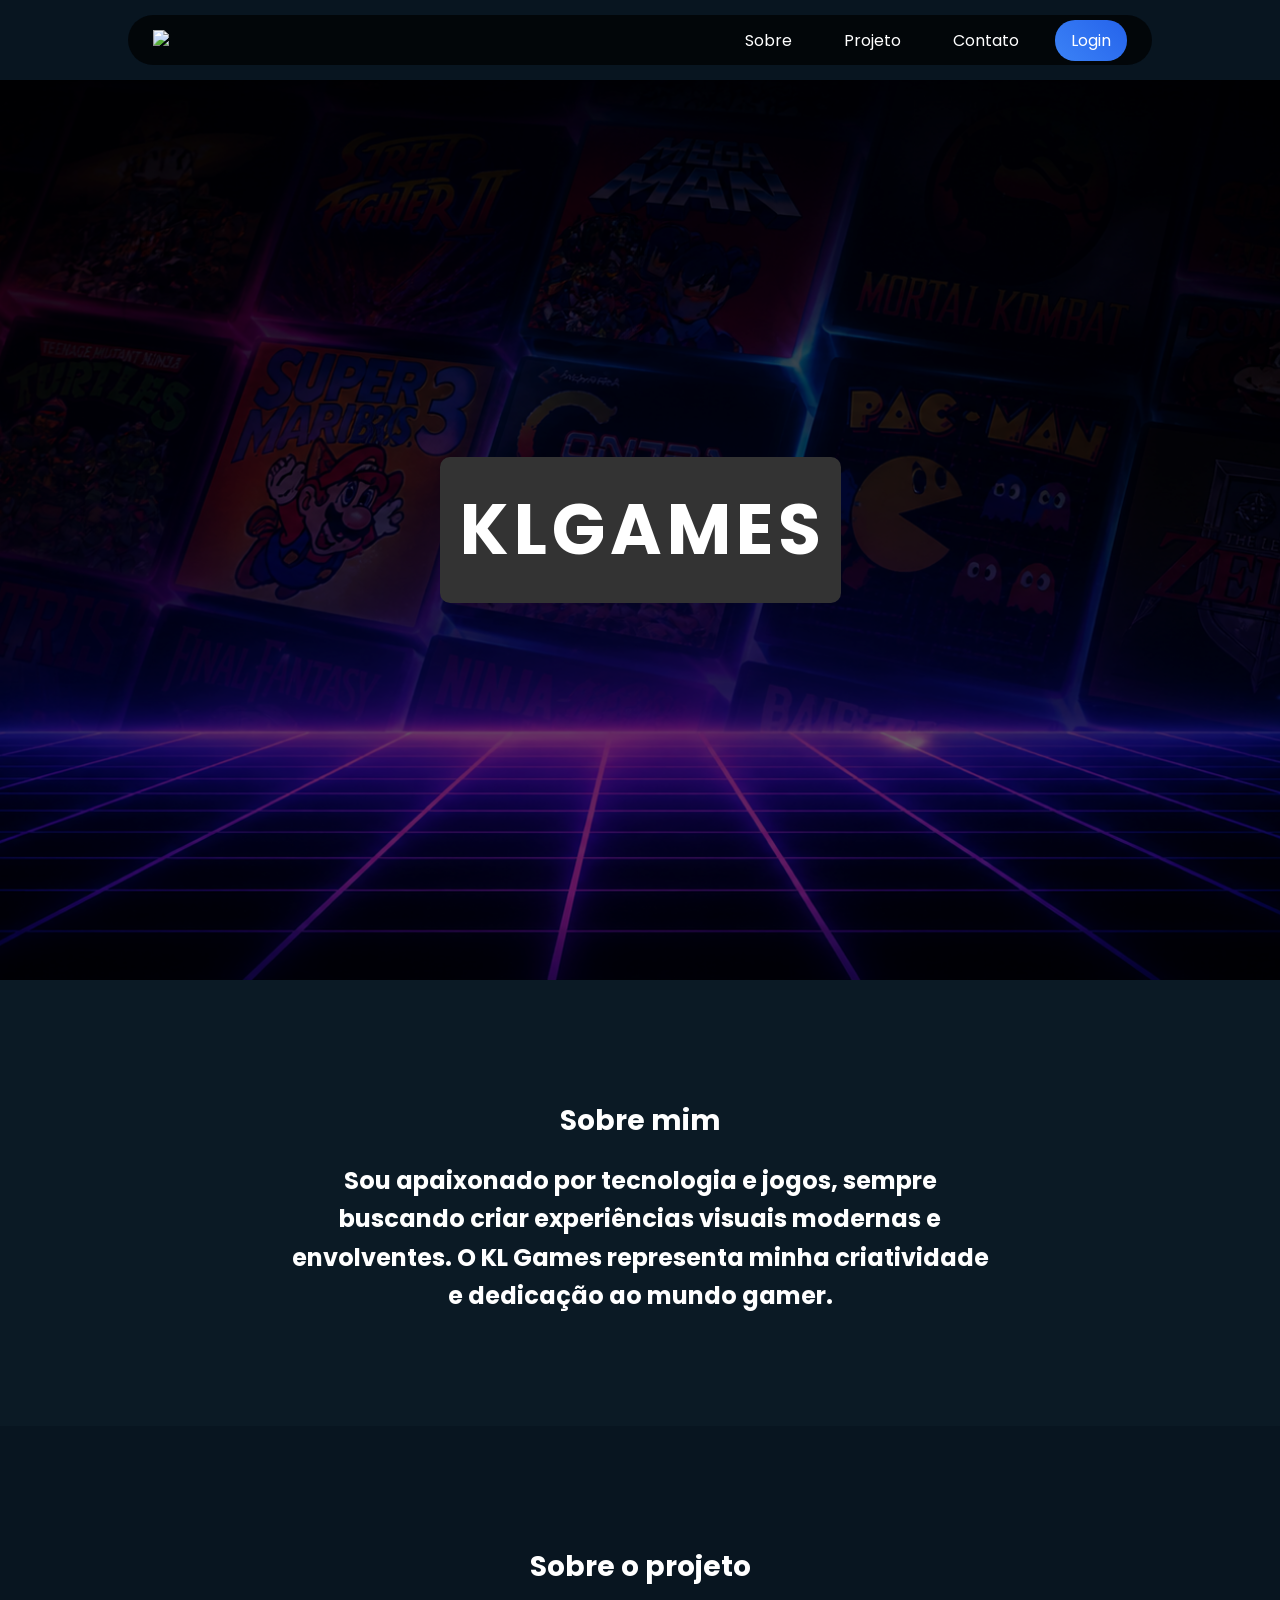
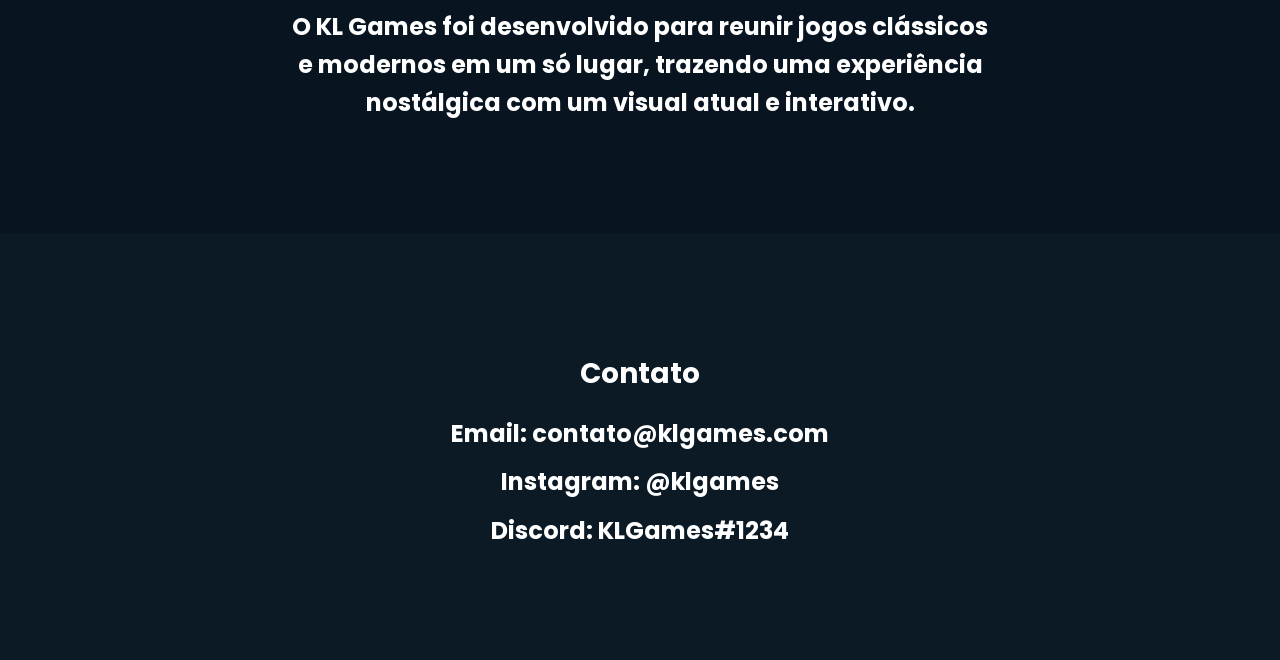
==== public/index.html @ 0745c689 "atualizacao nav bar" ====
<!DOCTYPE html>
<html lang="pt-br">

<head>
    <meta charset="UTF-8">
    <title>KL Games</title>

    <link rel="stylesheet" href="style.css">
    <link href="https://fonts.googleapis.com/css2?family=Poppins:wght@300;400;600&display=swap" rel="stylesheet">
</head>

<body>

<header class="header">
    <a href="index.html" class="logo">
        <img src="./imagem/GamesLogan.png">
    </a>

    <nav>
        <a href="#sobre">Sobre</a>
        <a href="#projeto">Projeto</a>
        <a href="#contato">Contato</a>
        <a href="login.html" class="btn">Login</a>
    </nav>
</header>

<section class="hero">
    <div class="overlay"></div>

    <h1 class="titulo">
        <span>K</span><span>L</span>
        <span>G</span><span>A</span><span>M</span><span>E</span><span>S</span>
    </h1>
</section>

<section id="sobre" class="secao">
    <h2>Sobre mim</h2>
    <p>
        Sou apaixonado por tecnologia e jogos, sempre buscando criar experiências visuais modernas
        e envolventes. O KL Games representa minha criatividade e dedicação ao mundo gamer.
    </p>
</section>

<section id="projeto" class="secao">
    <h2>Sobre o projeto</h2>
    <p>
        O KL Games foi desenvolvido para reunir jogos clássicos e modernos em um só lugar,
        trazendo uma experiência nostálgica com um visual atual e interativo.
    </p>
</section>

<section id="contato" class="secao">
    <h2>Contato</h2>
    <p>Email: contato@klgames.com</p>
    <p>Instagram: @klgames</p>
    <p>Discord: KLGames#1234</p>
</section>

</body>
</html>
---- public/style.css ----
* {
  margin: 0;
  padding: 0;
  box-sizing: border-box;
  font-family: 'Poppins', sans-serif;
}

body {
  background-color: #081520;
  padding-top: 80px;
}

p {
  font-size: 24px;
  color: white;
  font-weight: bold;
  background: none;
  padding: 0;
  max-width: 700px;
  margin: 10px auto;
  line-height: 1.6;
}

h1 {
  font-size: 24px;
  color: white;
  font-weight: bold;
  background-color: #333;
  padding: 20px;
  border-radius: 10px;
  max-width: 600px;
  margin: 20px auto;
  text-align: center;
}

h2 {
  font-size: 32px;
  color: white;
  font-weight: bold;
  background: none;
  padding: 0;
  margin: 20px auto;
  text-align: center;
}

header {
  display: flex;
  justify-content: center;
  align-items: center;
  height: 50px;
  width: 100%;
  margin-top: 15px;
  position: fixed;
  top: 0;
  z-index: 10;
}

.header {
  display: flex;
  justify-content: space-between;
  align-items: center;
  width: 80%;
  margin: 15px auto;
  padding: 12px 25px;
  background: rgba(0,0,0,0.7);
  backdrop-filter: blur(10px);
  border-radius: 40px;
  position: fixed;
  left: 50%;
  transform: translateX(-50%);
}

.header img {
  width: 45px;
}

.header nav {
  display: flex;
  gap: 20px;
}

.header nav a {
  color: white;
  text-decoration: none;
  padding: 8px 16px;
  border-radius: 20px;
  background: transparent;
  transition: 0.3s;
  font-family: 'Poppins', sans-serif;
}

.header nav a:hover {
  background: rgba(255,255,255,0.1);
}

.header nav a.login,
.header nav a.btn {
  background: linear-gradient(45deg, #3b82f6, #2563eb);
}

.banner {
  background: url('./imagem/imagemdefundoGame.png') center/cover no-repeat;
  padding: 60px 20px;
  color: white;
}

.conteudo {
  background: #111;
  padding: 40px;
  color: white;
  text-align: center;
}

.login {
  min-height: 100vh;
  display: flex;
  justify-content: center;
  align-items: center;
  background: rgba(0,0,0,0.45) url('./imagem/imagemdefundoGame.png') center/cover no-repeat;
}

.container {
  width: 100%;
  max-width: 420px;
  padding: 0 10px;
}

.card {
  padding: 35px;
  border-radius: 20px;
  background: rgba(255,255,255,0.1);
  backdrop-filter: blur(20px);
  box-shadow: 0 0 40px rgba(0,0,0,0.6);
  color: white;
}

.card h2 {
  text-align: center;
  margin-bottom: 20px;
}

.formulario {
  display: flex;
  flex-direction: column;
  gap: 15px;
}

.campo span {
  font-size: 14px;
}

.campo input {
  width: 100%;
  padding: 12px;
  border-radius: 10px;
  border: none;
  outline: none;
  background: rgba(255,255,255,0.2);
  color: white;
}

.botao {
  margin-top: 10px;
  padding: 12px;
  border: none;
  border-radius: 10px;
  background: linear-gradient(45deg, #3b82f6, #2563eb);
  color: white;
  font-weight: bold;
  cursor: pointer;
  transition: 0.3s;
}

.botao:hover {
  transform: scale(1.03);
}

.cadastro {
  margin-top: 15px;
  text-align: center;
  font-size: 13px;
}

.cadastro a {
  color: #3b82f6;
  font-weight: bold;
}

.card_erro {
  display: none;
  background: rgba(255,0,0,0.2);
  border-radius: 10px;
  padding: 10px;
  margin-bottom: 15px;
  text-align: center;
  color: #fff;
}

.hero {
  height: 100vh;
  background: url('./imagem/imagemdefundoGame.png') center/cover no-repeat;
  display: flex;
  justify-content: center;
  align-items: center;
  position: relative;
}

.overlay {
  position: absolute;
  width: 100%;
  height: 100%;
  background: rgba(0,0,0,0.6);
}

.titulo {
  position: relative;
  font-size: 70px;
  color: #fff;
  display: flex;
  gap: 5px;
}

.titulo span {
  display: inline-block;
  animation: cair 1s ease forwards;
  opacity: 0;
}

.titulo span:nth-child(1){ animation-delay: 0.1s;}
.titulo span:nth-child(2){ animation-delay: 0.2s;}
.titulo span:nth-child(3){ animation-delay: 0.3s;}
.titulo span:nth-child(4){ animation-delay: 0.4s;}
.titulo span:nth-child(5){ animation-delay: 0.5s;}
.titulo span:nth-child(6){ animation-delay: 0.6s;}
.titulo span:nth-child(7){ animation-delay: 0.7s;}

@keyframes cair {
  0% {
    transform: translateY(-200px);
    opacity: 0;
  }
  100% {
    transform: translateY(0);
    opacity: 1;
  }
}

.secao {
  padding: 100px 20px;
  text-align: center;
  background: #0b1a25;
  color: white;
}

.secao:nth-child(even) {
  background: #081520;
}

.secao h2 {
  margin-bottom: 20px;
  font-size: 28px;
}

.secao p {
  opacity: 0;
  transform: translateY(-80px);
  animation: cairTexto 1s ease forwards;
}

#sobre p { animation-delay: 0.3s; }
#projeto p { animation-delay: 0.5s; }
#contato p { animation-delay: 0.7s; }

@keyframes cairTexto {
  0% {
    transform: translateY(-80px);
    opacity: 0;
  }
  100% {
    transform: translateY(0);
    opacity: 1;
  }
}
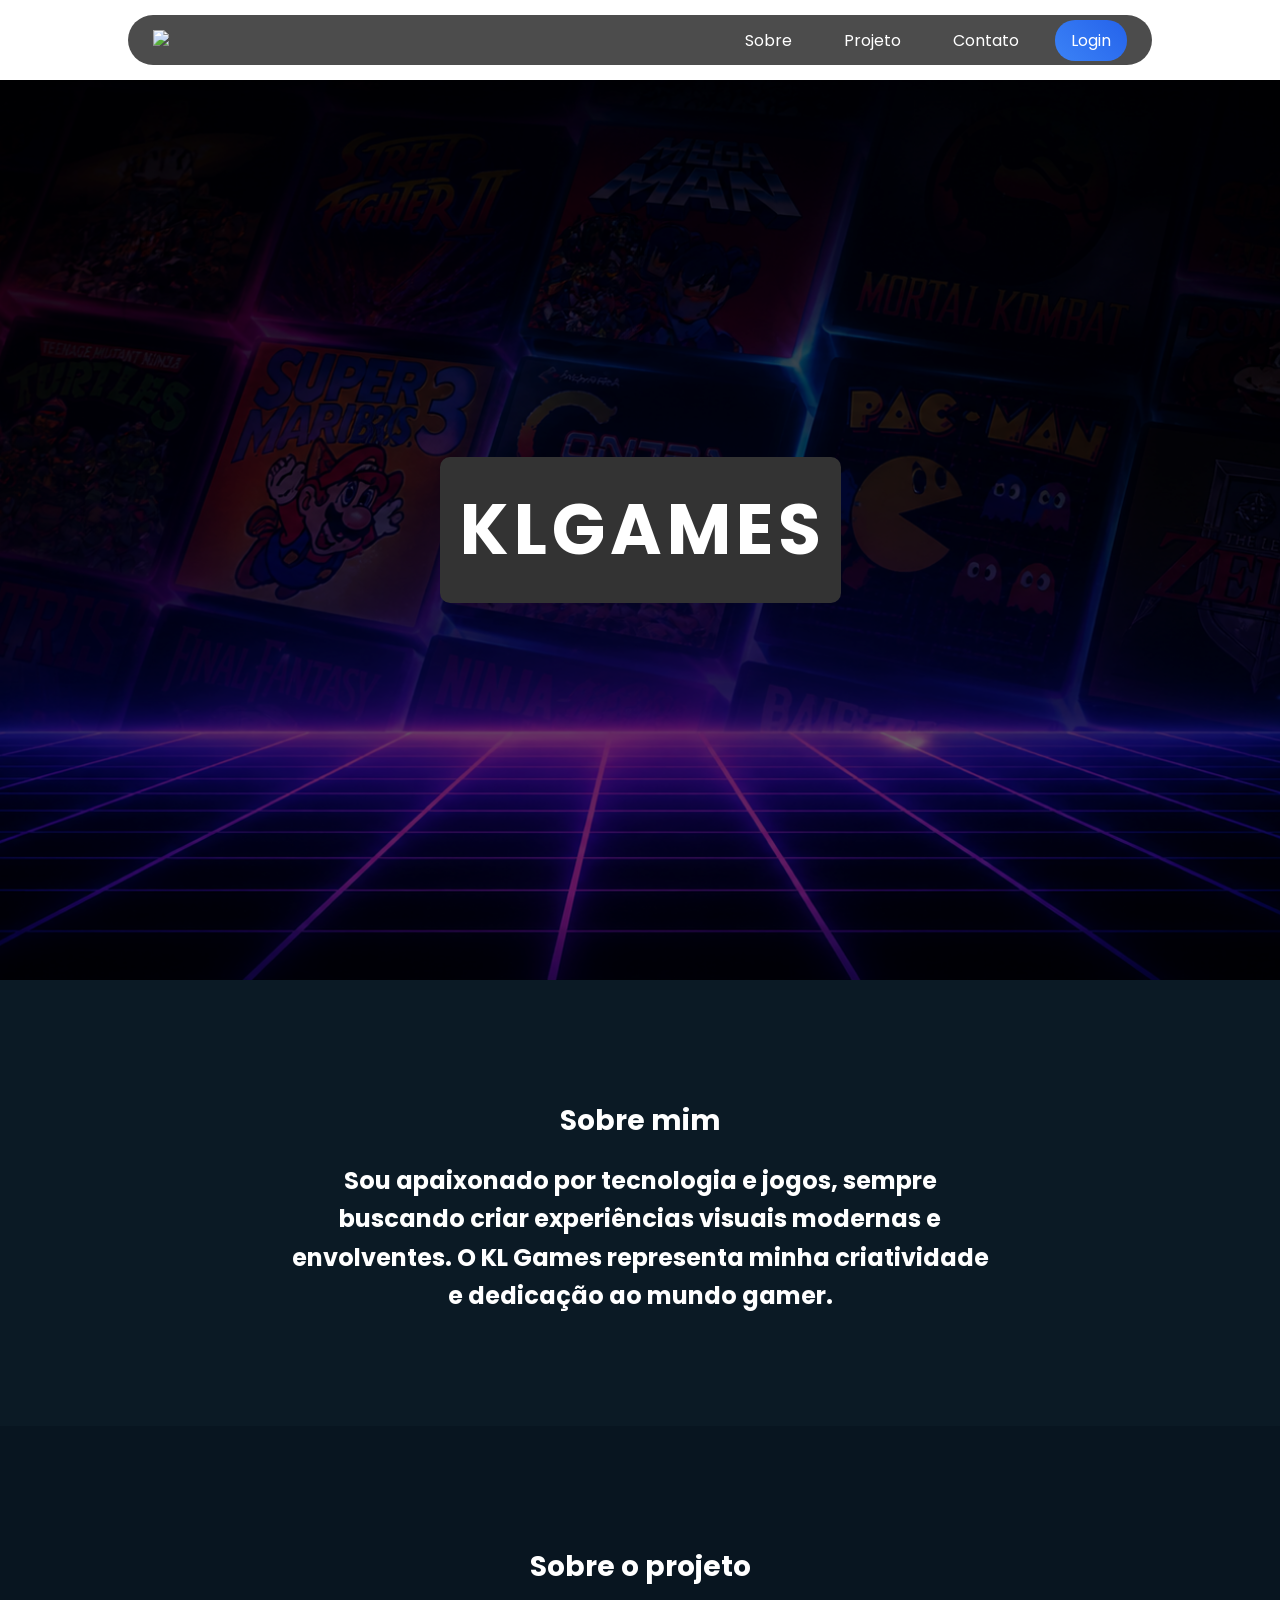
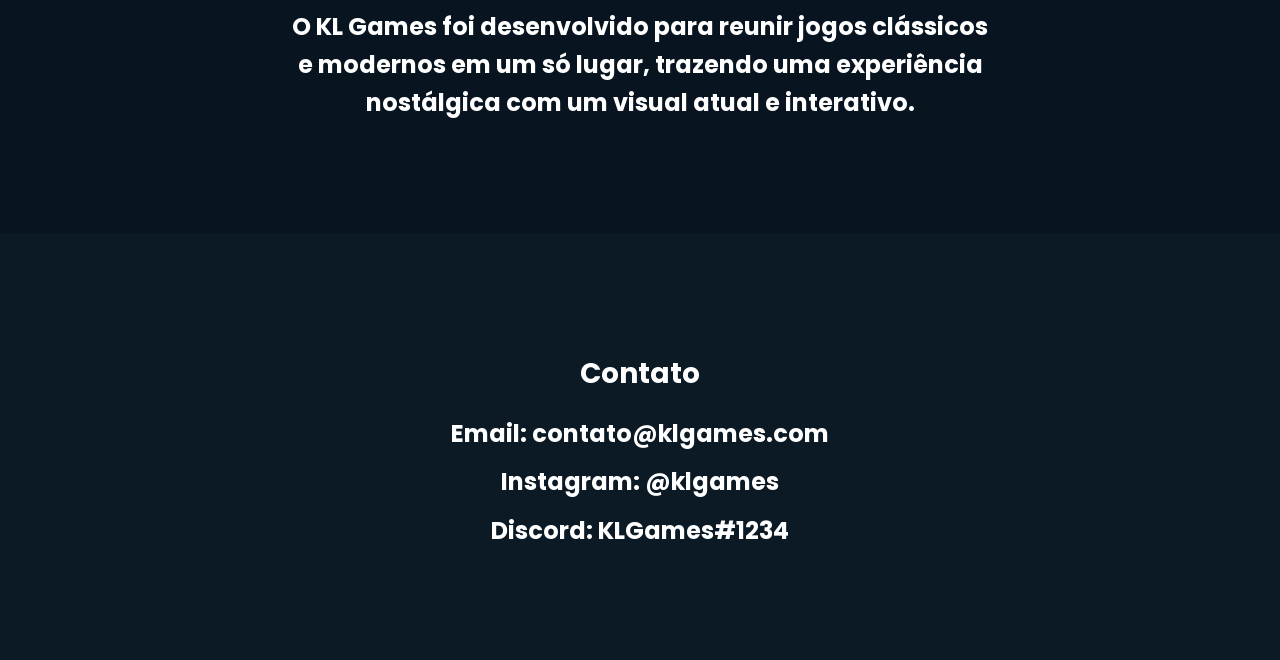
==== commit 85247f17: "Adicionado a dashBoard V1 projeto" ====
--- a/public/index.html
+++ b/public/index.html
@@ -15,7 +15,6 @@
     <a href="index.html" class="logo">
         <img src="./imagem/GamesLogan.png">
     </a>
-
     <nav>
         <a href="#sobre">Sobre</a>
         <a href="#projeto">Projeto</a>
@@ -25,15 +24,18 @@
 </header>
 
 <section class="hero">
+    
     <div class="overlay"></div>
-
+  
     <h1 class="titulo">
         <span>K</span><span>L</span>
         <span>G</span><span>A</span><span>M</span><span>E</span><span>S</span>
     </h1>
+    
 </section>
 
 <section id="sobre" class="secao">
+    
     <h2>Sobre mim</h2>
     <p>
         Sou apaixonado por tecnologia e jogos, sempre buscando criar experiências visuais modernas
--- a/public/style.css
+++ b/public/style.css
@@ -6,7 +6,7 @@
 }
 
 body {
-  background-color: #081520;
+  background-color: #ffffff;
   padding-top: 80px;
 }
 
@@ -196,6 +196,10 @@
   color: #fff;
 }
 
+.card_erro.sucesso {
+  background: rgba(0,255,0,0.2);
+}
+
 .hero {
   height: 100vh;
   background: url('./imagem/imagemdefundoGame.png') center/cover no-repeat;
@@ -220,30 +224,7 @@
   gap: 5px;
 }
 
-.titulo span {
-  display: inline-block;
-  animation: cair 1s ease forwards;
-  opacity: 0;
-}
-
-.titulo span:nth-child(1){ animation-delay: 0.1s;}
-.titulo span:nth-child(2){ animation-delay: 0.2s;}
-.titulo span:nth-child(3){ animation-delay: 0.3s;}
-.titulo span:nth-child(4){ animation-delay: 0.4s;}
-.titulo span:nth-child(5){ animation-delay: 0.5s;}
-.titulo span:nth-child(6){ animation-delay: 0.6s;}
-.titulo span:nth-child(7){ animation-delay: 0.7s;}
-
-@keyframes cair {
-  0% {
-    transform: translateY(-200px);
-    opacity: 0;
-  }
-  100% {
-    transform: translateY(0);
-    opacity: 1;
-  }
-}
+
 
 .secao {
   padding: 100px 20px;
@@ -261,23 +242,118 @@
   font-size: 28px;
 }
 
-.secao p {
-  opacity: 0;
-  transform: translateY(-80px);
-  animation: cairTexto 1s ease forwards;
-}
-
-#sobre p { animation-delay: 0.3s; }
-#projeto p { animation-delay: 0.5s; }
-#contato p { animation-delay: 0.7s; }
-
-@keyframes cairTexto {
-  0% {
-    transform: translateY(-80px);
-    opacity: 0;
-  }
-  100% {
-    transform: translateY(0);
-    opacity: 1;
-  }
+
+
+
+
+
+.carousel {
+  padding: 50px 20px;
+  background: linear-gradient(135deg, #081520, #0b1a25);
+  text-align: center;
+  color: white;
+  position: relative;
+}
+
+.carousel-nav {
+  position: absolute;
+  top: 20px;
+  right: 20px;
+  background: rgba(255,255,255,0.1);
+  padding: 10px 15px;
+  border-radius: 20px;
+  backdrop-filter: blur(10px);
+}
+
+.carousel-nav a {
+  color: white;
+  text-decoration: none;
+  font-weight: bold;
+  transition: color 0.3s;
+}
+
+.carousel-nav a:hover {
+  color: #3b82f6;
+}
+
+.carousel h2 {
+  margin-bottom: 30px;
+  font-size: 32px;
+  text-shadow: 0 2px 4px rgba(0,0,0,0.5);
+}
+
+.carousel-container {
+  position: relative;
+  width: 100%;
+  max-width: 1200px;
+  margin: 0 auto;
+  overflow: hidden;
+}
+
+.carousel-wrapper {
+  display: flex;
+  
+}
+
+.carousel-slide {
+  min-width: 100%;
+  display: flex;
+  justify-content: center;
+  gap: 20px;
+  flex-wrap: nowrap;
+}
+
+.game-card {
+  background: rgba(255,255,255,0.1);
+  backdrop-filter: blur(15px);
+  border-radius: 20px;
+  padding: 20px;
+  width: 300px;
+  text-align: center;
+  box-shadow: 0 8px 32px rgba(0,0,0,0.3);
+  border: 1px solid rgba(255,255,255,0.2);
+ 
+}
+
+.game-card:hover {
+
+  box-shadow: 0 12px 40px rgba(59, 130, 246, 0.3);
+}
+
+.game-card img {
+  width: 100%;
+  height: 250px;
+  object-fit: cover;
+  border-radius: 15px;
+  margin-bottom: 15px;
+  border: 2px solid rgba(255,255,255,0.1);
+}
+
+.game-card h3 {
+  margin-bottom: 10px;
+  font-size: 24px;
+  color: #fff;
+  text-shadow: 0 1px 2px rgba(0,0,0,0.5);
+}
+
+.carousel-btn {
+  position: absolute;
+  top: 50%;
+  right: 20px;
+  transform: translateY(-50%);
+  background: linear-gradient(45deg, #3b82f6, #2563eb);
+  color: white;
+  border: none;
+  padding: 15px 20px;
+  border-radius: 50%;
+  cursor: pointer;
+  font-size: 20px;
+ 
+  box-shadow: 0 4px 15px rgba(59, 130, 246, 0.4);
+}
+
+.carousel-btn:hover {
+  background: linear-gradient(45deg, #2563eb, #1d4ed8);
+  transform: translateY(-50%) scale(1.1);
+  box-shadow: 0 6px 20px rgba(59, 130, 246, 0.6);
 }
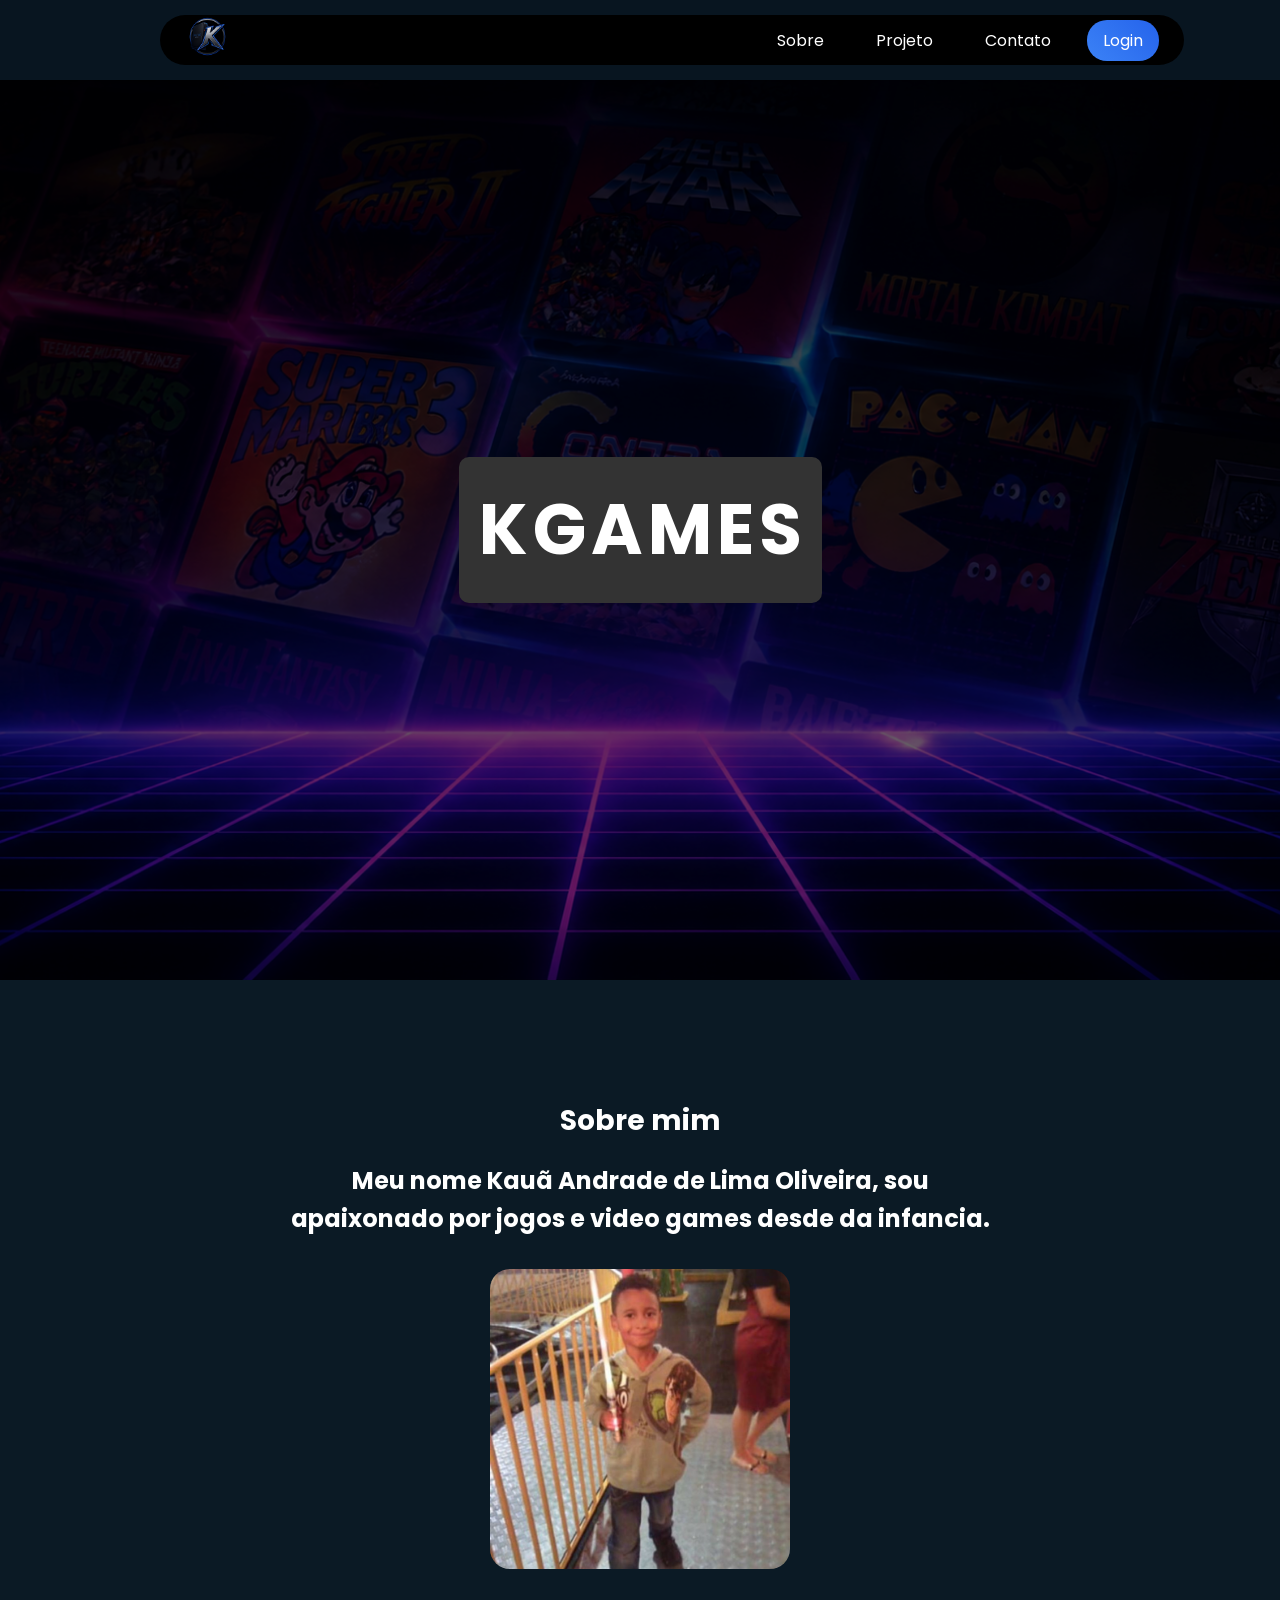
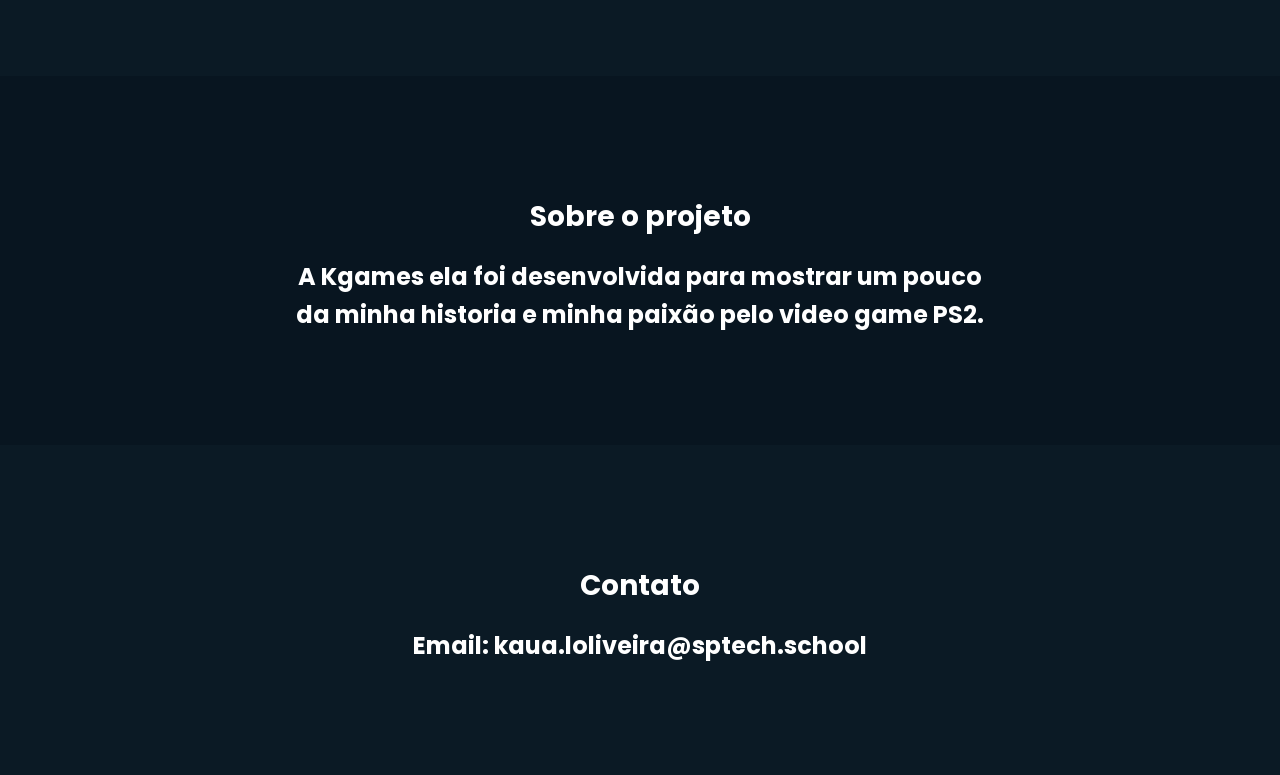
==== commit 5829a1a6: "atualizado index e colocado cor ao card" ====
--- a/public/index.html
+++ b/public/index.html
@@ -3,7 +3,7 @@
 
 <head>
     <meta charset="UTF-8">
-    <title>KL Games</title>
+    <title>K Games</title>
 
     <link rel="stylesheet" href="style.css">
     <link href="https://fonts.googleapis.com/css2?family=Poppins:wght@300;400;600&display=swap" rel="stylesheet">
@@ -28,7 +28,7 @@
     <div class="overlay"></div>
   
     <h1 class="titulo">
-        <span>K</span><span>L</span>
+        <span>K</span>
         <span>G</span><span>A</span><span>M</span><span>E</span><span>S</span>
     </h1>
     
@@ -38,24 +38,23 @@
     
     <h2>Sobre mim</h2>
     <p>
-        Sou apaixonado por tecnologia e jogos, sempre buscando criar experiências visuais modernas
-        e envolventes. O KL Games representa minha criatividade e dedicação ao mundo gamer.
+        Meu nome Kauã Andrade de Lima Oliveira, sou apaixonado por jogos e video games desde da infancia.
+        
     </p>
+    <img src="./imagem/KauãAndrad.jpeg" alt="">
 </section>
 
 <section id="projeto" class="secao">
     <h2>Sobre o projeto</h2>
     <p>
-        O KL Games foi desenvolvido para reunir jogos clássicos e modernos em um só lugar,
-        trazendo uma experiência nostálgica com um visual atual e interativo.
+       A Kgames ela foi desenvolvida para mostrar um pouco da minha historia e minha paixão pelo video game PS2.
     </p>
 </section>
 
 <section id="contato" class="secao">
     <h2>Contato</h2>
-    <p>Email: contato@klgames.com</p>
-    <p>Instagram: @klgames</p>
-    <p>Discord: KLGames#1234</p>
+    <p>Email: kaua.loliveira@sptech.school</p>
+
 </section>
 
 </body>
--- a/public/style.css
+++ b/public/style.css
@@ -6,7 +6,7 @@
 }
 
 body {
-  background-color: #ffffff;
+  background-color: #081520;
   padding-top: 80px;
 }
 
@@ -60,14 +60,11 @@
   justify-content: space-between;
   align-items: center;
   width: 80%;
+  padding: 12px 25px;
+  background: black;
+  border-radius: 40px;
   margin: 15px auto;
-  padding: 12px 25px;
-  background: rgba(0,0,0,0.7);
-  backdrop-filter: blur(10px);
-  border-radius: 40px;
-  position: fixed;
-  left: 50%;
-  transform: translateX(-50%);
+  margin-left: 160px;
 }
 
 .header img {
@@ -90,7 +87,7 @@
 }
 
 .header nav a:hover {
-  background: rgba(255,255,255,0.1);
+  background: rgba(255, 255, 255, 0.1);
 }
 
 .header nav a.login,
@@ -116,7 +113,7 @@
   display: flex;
   justify-content: center;
   align-items: center;
-  background: rgba(0,0,0,0.45) url('./imagem/imagemdefundoGame.png') center/cover no-repeat;
+  background: url('./imagem/imagemdefundoGame.png') center/cover no-repeat;
 }
 
 .container {
@@ -126,11 +123,10 @@
 }
 
 .card {
-  padding: 35px;
-  border-radius: 20px;
-  background: rgba(255,255,255,0.1);
-  backdrop-filter: blur(20px);
-  box-shadow: 0 0 40px rgba(0,0,0,0.6);
+padding: 35px;
+  border-radius: 20px;
+  background: #000;
+  box-shadow: 0 0 40px rgba(0, 0, 0, 0.6);
   color: white;
 }
 
@@ -155,7 +151,7 @@
   border-radius: 10px;
   border: none;
   outline: none;
-  background: rgba(255,255,255,0.2);
+  background: rgba(255, 255, 255, 0.2);
   color: white;
 }
 
@@ -188,7 +184,7 @@
 
 .card_erro {
   display: none;
-  background: rgba(255,0,0,0.2);
+  background: rgba(255, 0, 0, 0.2);
   border-radius: 10px;
   padding: 10px;
   margin-bottom: 15px;
@@ -197,7 +193,7 @@
 }
 
 .card_erro.sucesso {
-  background: rgba(0,255,0,0.2);
+  background: rgba(0, 255, 0, 0.2);
 }
 
 .hero {
@@ -213,7 +209,7 @@
   position: absolute;
   width: 100%;
   height: 100%;
-  background: rgba(0,0,0,0.6);
+  background: rgba(0, 0, 0, 0.6);
 }
 
 .titulo {
@@ -259,7 +255,7 @@
   position: absolute;
   top: 20px;
   right: 20px;
-  background: rgba(255,255,255,0.1);
+  background: rgba(255, 255, 255, 0.1);
   padding: 10px 15px;
   border-radius: 20px;
   backdrop-filter: blur(10px);
@@ -279,7 +275,7 @@
 .carousel h2 {
   margin-bottom: 30px;
   font-size: 32px;
-  text-shadow: 0 2px 4px rgba(0,0,0,0.5);
+  text-shadow: 0 2px 4px rgba(0, 0, 0, 0.5);
 }
 
 .carousel-container {
@@ -292,7 +288,7 @@
 
 .carousel-wrapper {
   display: flex;
-  
+
 }
 
 .carousel-slide {
@@ -304,15 +300,15 @@
 }
 
 .game-card {
-  background: rgba(255,255,255,0.1);
+  background: rgba(255, 255, 255, 0.1);
   backdrop-filter: blur(15px);
   border-radius: 20px;
   padding: 20px;
   width: 300px;
   text-align: center;
-  box-shadow: 0 8px 32px rgba(0,0,0,0.3);
-  border: 1px solid rgba(255,255,255,0.2);
- 
+  box-shadow: 0 8px 32px rgba(0, 0, 0, 0.3);
+  border: 1px solid rgba(255, 255, 255, 0.2);
+
 }
 
 .game-card:hover {
@@ -326,14 +322,14 @@
   object-fit: cover;
   border-radius: 15px;
   margin-bottom: 15px;
-  border: 2px solid rgba(255,255,255,0.1);
+  border: 2px solid rgba(255, 255, 255, 0.1);
 }
 
 .game-card h3 {
   margin-bottom: 10px;
   font-size: 24px;
   color: #fff;
-  text-shadow: 0 1px 2px rgba(0,0,0,0.5);
+  text-shadow: 0 1px 2px rgba(0, 0, 0, 0.5);
 }
 
 .carousel-btn {
@@ -348,7 +344,7 @@
   border-radius: 50%;
   cursor: pointer;
   font-size: 20px;
- 
+
   box-shadow: 0 4px 15px rgba(59, 130, 246, 0.4);
 }
 
@@ -356,4 +352,17 @@
   background: linear-gradient(45deg, #2563eb, #1d4ed8);
   transform: translateY(-50%) scale(1.1);
   box-shadow: 0 6px 20px rgba(59, 130, 246, 0.6);
+}
+img {
+  width: 100%;
+  height: 100%;
+  object-fit: cover;
+}
+
+.secao img {
+  width: 300px;
+  height: 300px;
+  object-fit: cover;
+  border-radius: 20px;
+  margin-top: 20px;
 }
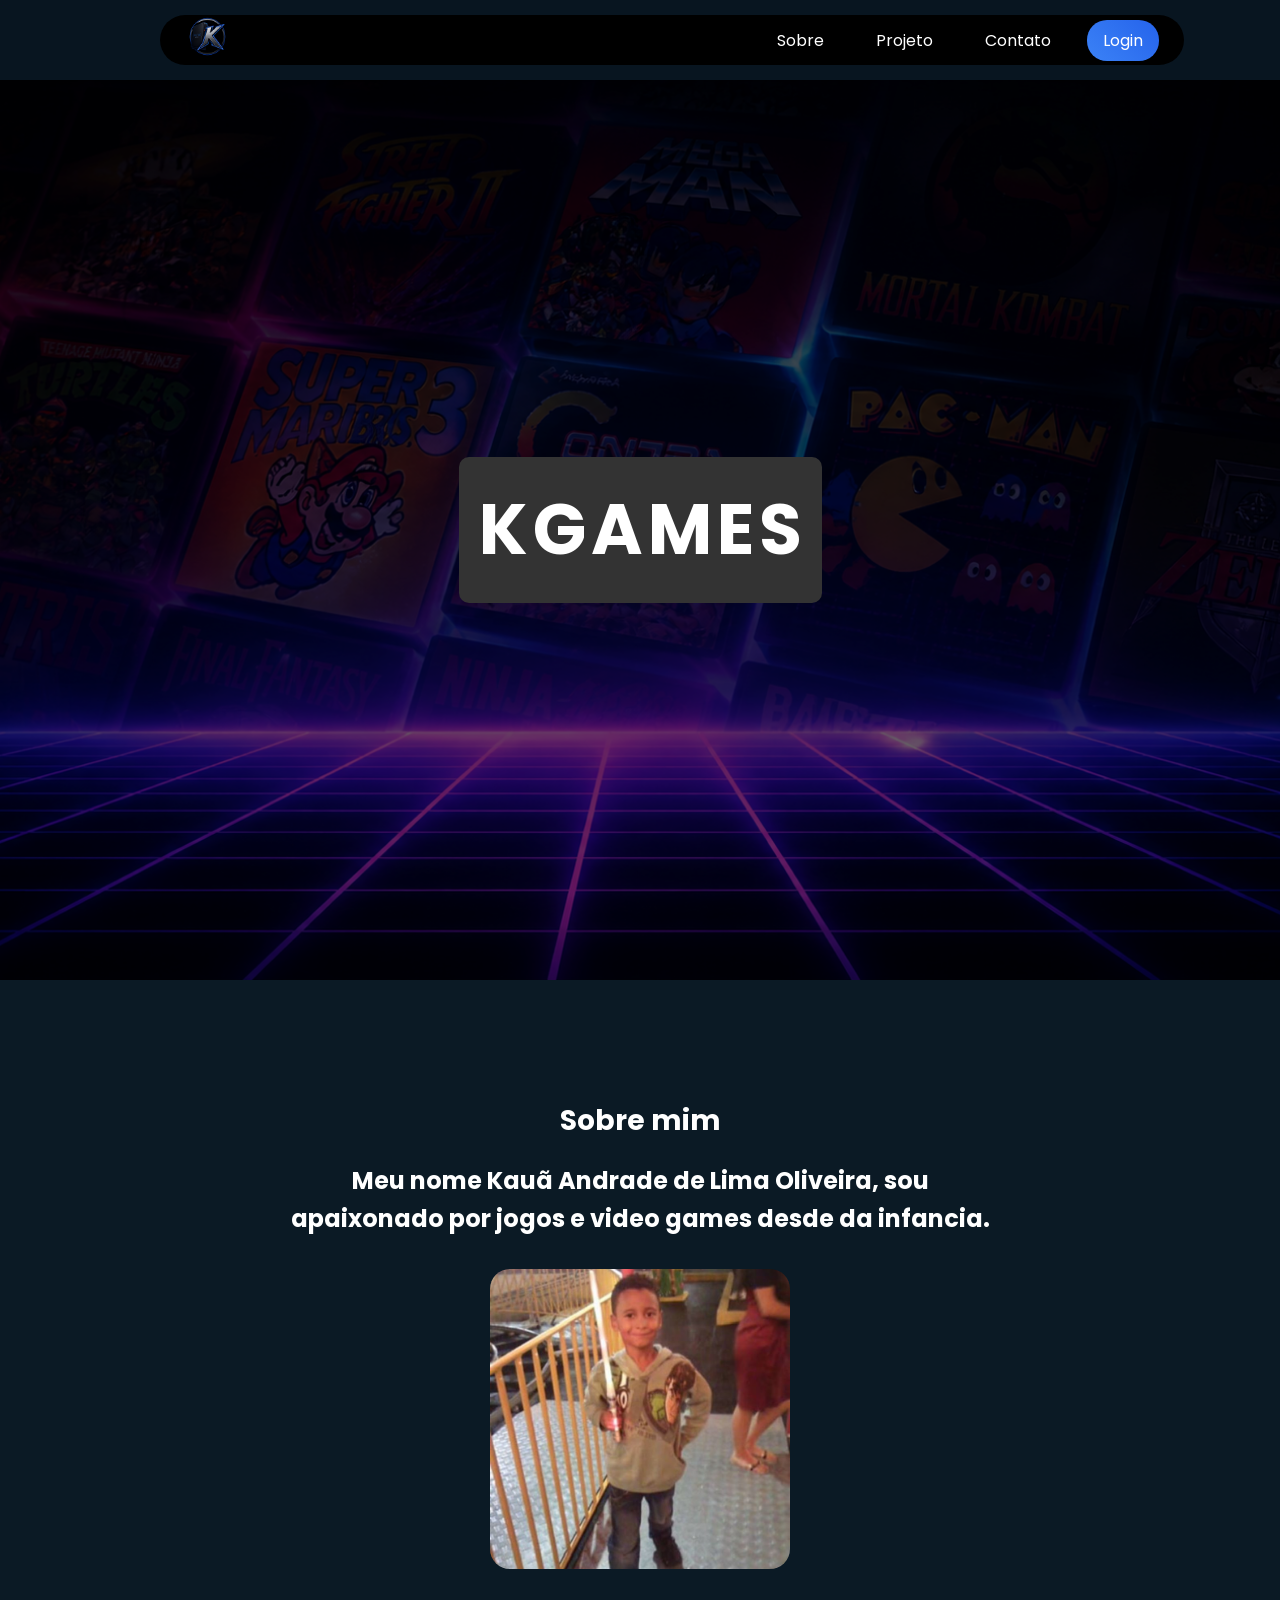
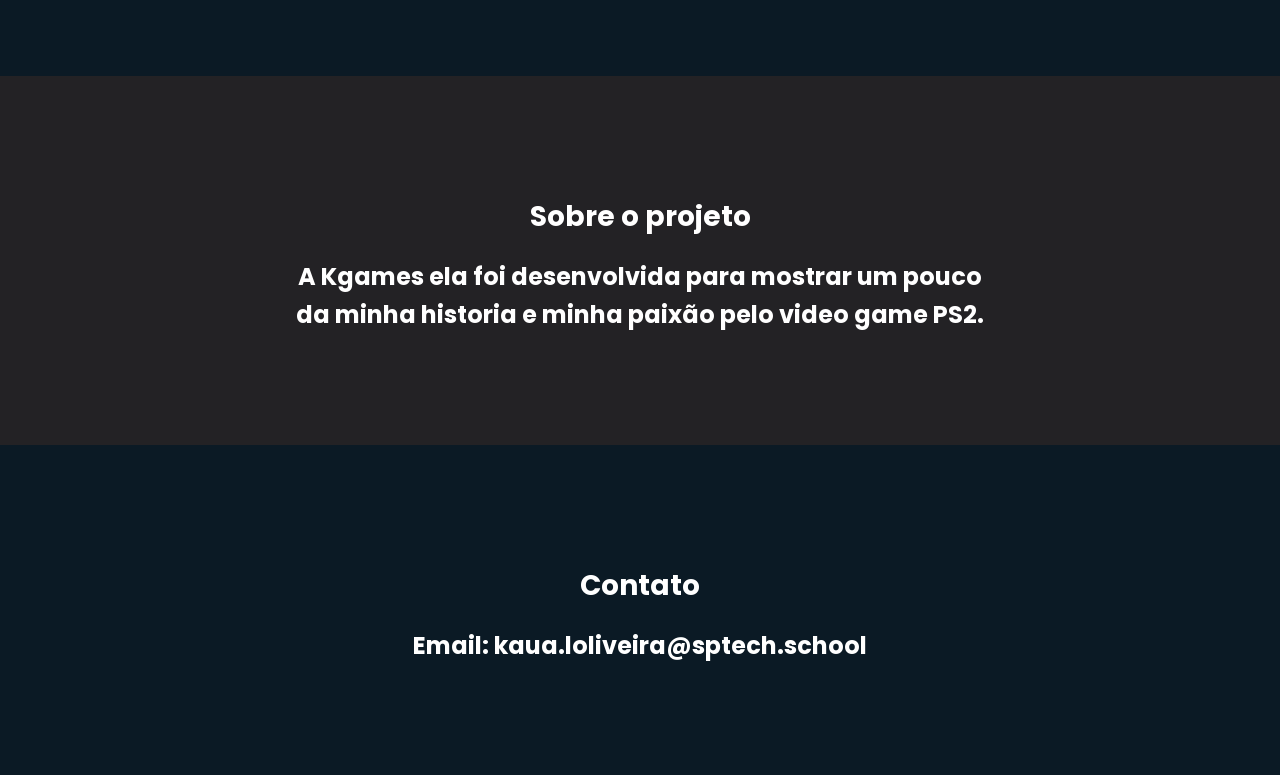
==== commit edf5b832: "versão quase final" ====
--- a/public/index.html
+++ b/public/index.html
@@ -44,14 +44,14 @@
     <img src="./imagem/KauãAndrad.jpeg" alt="">
 </section>
 
-<section id="projeto" class="secao">
+<section id="projeto" class="secao" style="background-color: rgb(35, 34, 37);" >
     <h2>Sobre o projeto</h2>
     <p>
        A Kgames ela foi desenvolvida para mostrar um pouco da minha historia e minha paixão pelo video game PS2.
     </p>
 </section>
 
-<section id="contato" class="secao">
+<section id="contato" class="secao" >
     <h2>Contato</h2>
     <p>Email: kaua.loliveira@sptech.school</p>
 
--- a/public/style.css
+++ b/public/style.css
@@ -230,7 +230,7 @@
 }
 
 .secao:nth-child(even) {
-  background: #081520;
+  background: #a7bfd4;
 }
 
 .secao h2 {
@@ -241,14 +241,13 @@
 
 
 
-
-
 .carousel {
   padding: 50px 20px;
-  background: linear-gradient(135deg, #081520, #0b1a25);
+  
   text-align: center;
   color: white;
   position: relative;
+
 }
 
 .carousel-nav {
@@ -365,4 +364,14 @@
   object-fit: cover;
   border-radius: 20px;
   margin-top: 20px;
-}+}
+
+.top5 {
+  min-height: 100vh;
+  display: flex;
+  justify-content: center;
+  align-items: center;
+ 
+}
+
+
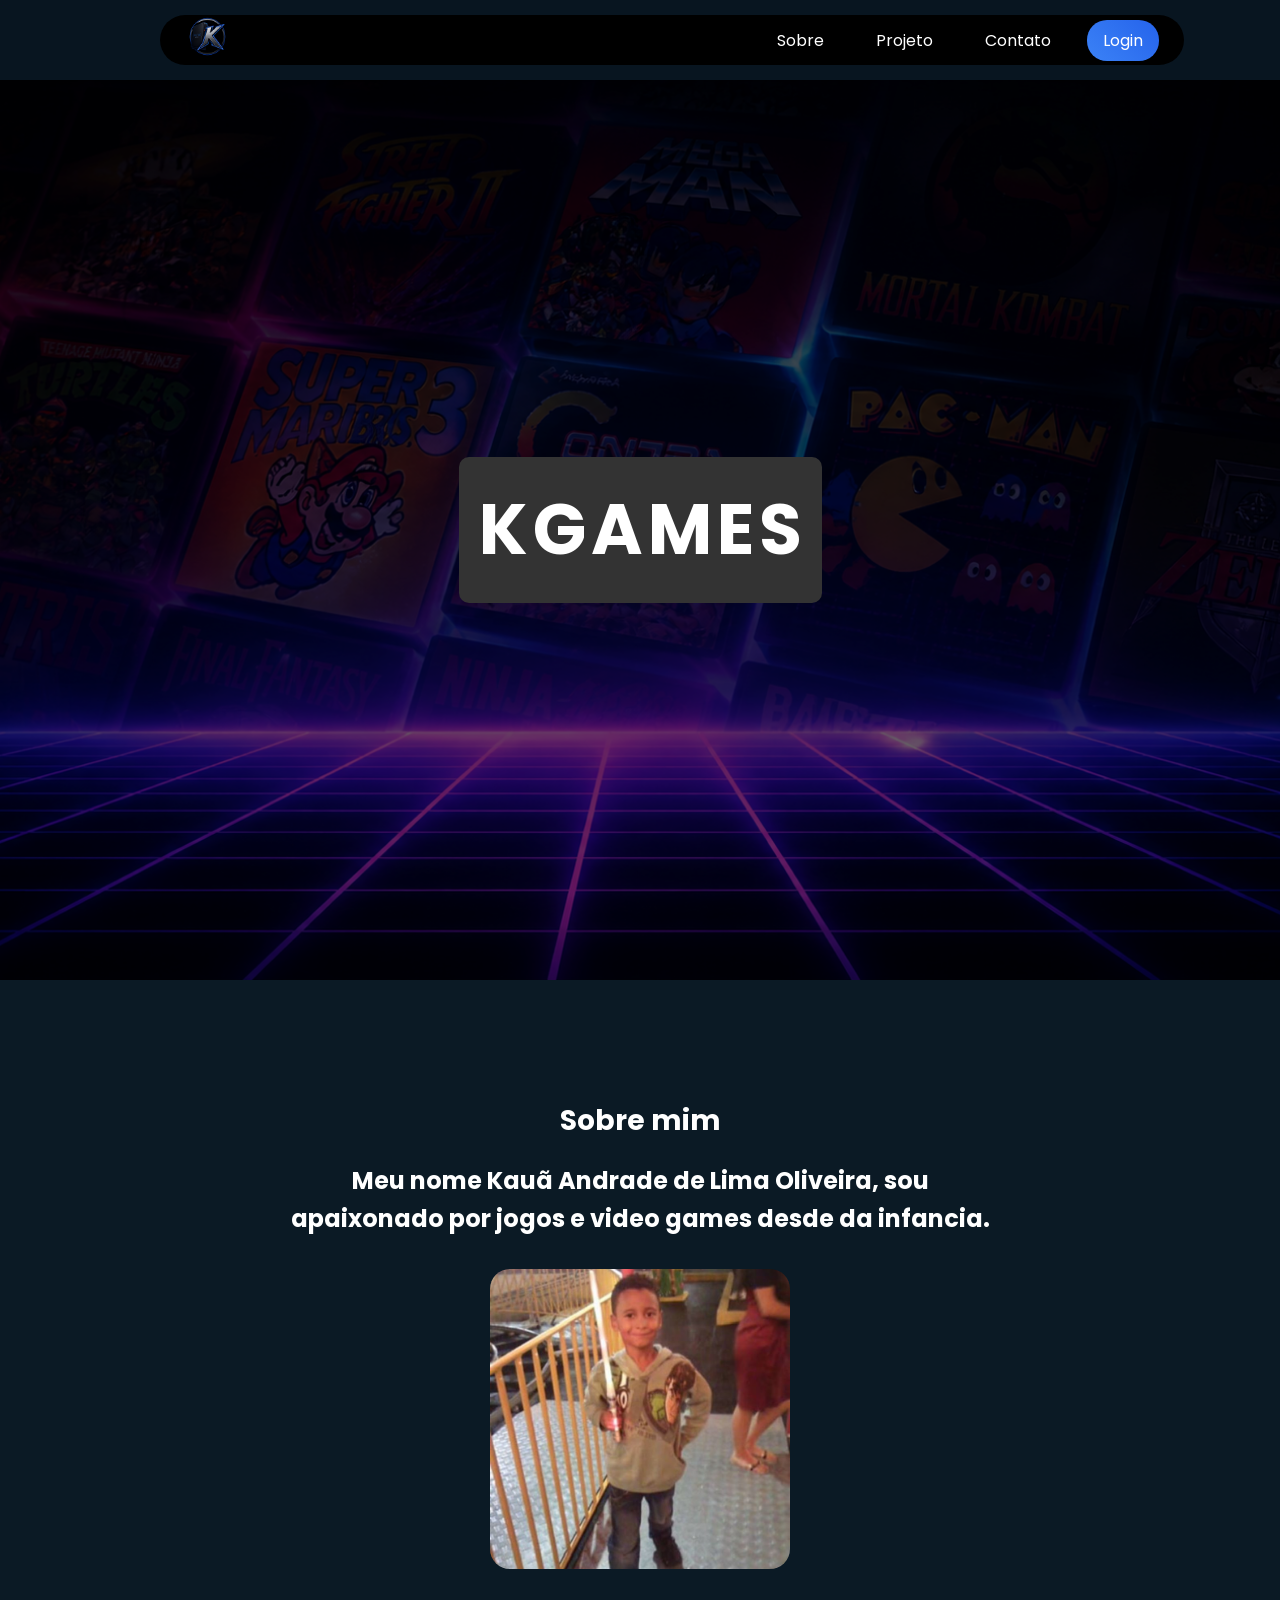
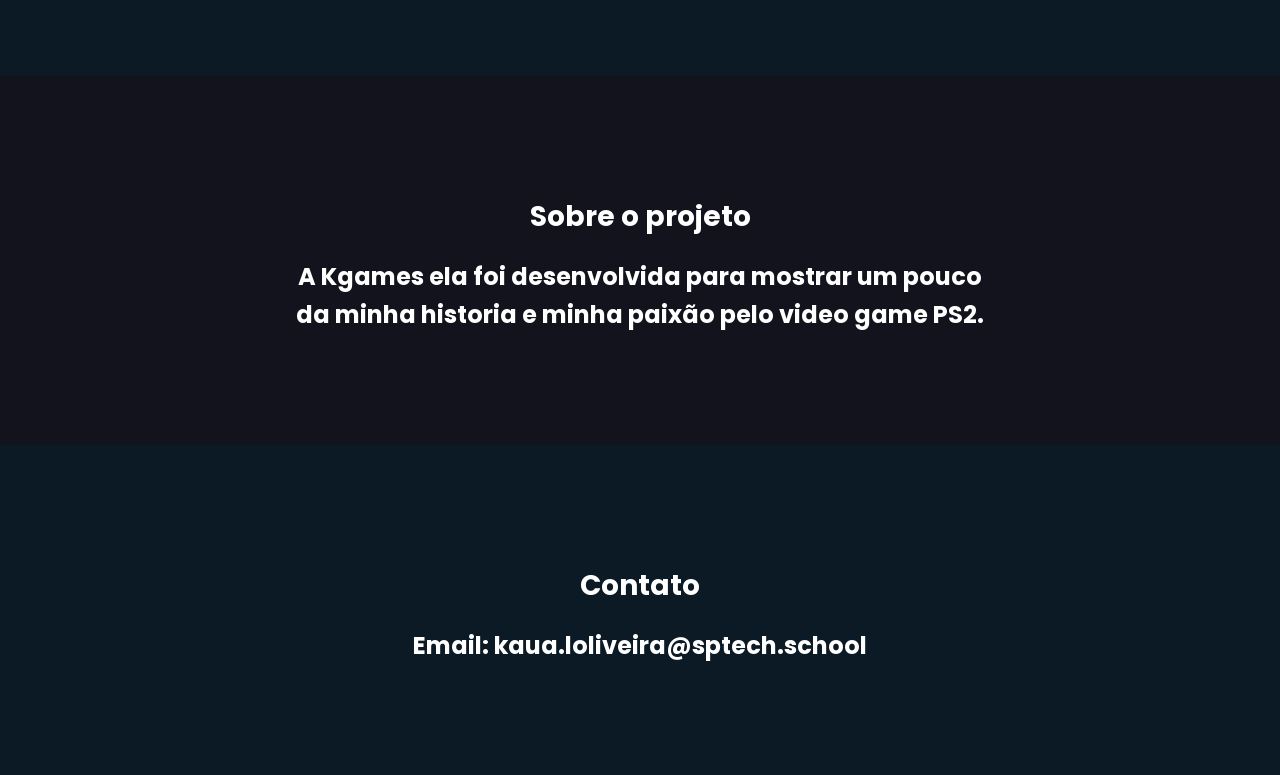
==== commit 7db7f4ed: "projeto atualizado" ====
--- a/public/index.html
+++ b/public/index.html
@@ -44,7 +44,7 @@
     <img src="./imagem/KauãAndrad.jpeg" alt="">
 </section>
 
-<section id="projeto" class="secao" style="background-color: rgb(35, 34, 37);" >
+<section id="projeto" class="secao" style="background-color: rgb(19, 19, 29);" >
     <h2>Sobre o projeto</h2>
     <p>
        A Kgames ela foi desenvolvida para mostrar um pouco da minha historia e minha paixão pelo video game PS2.
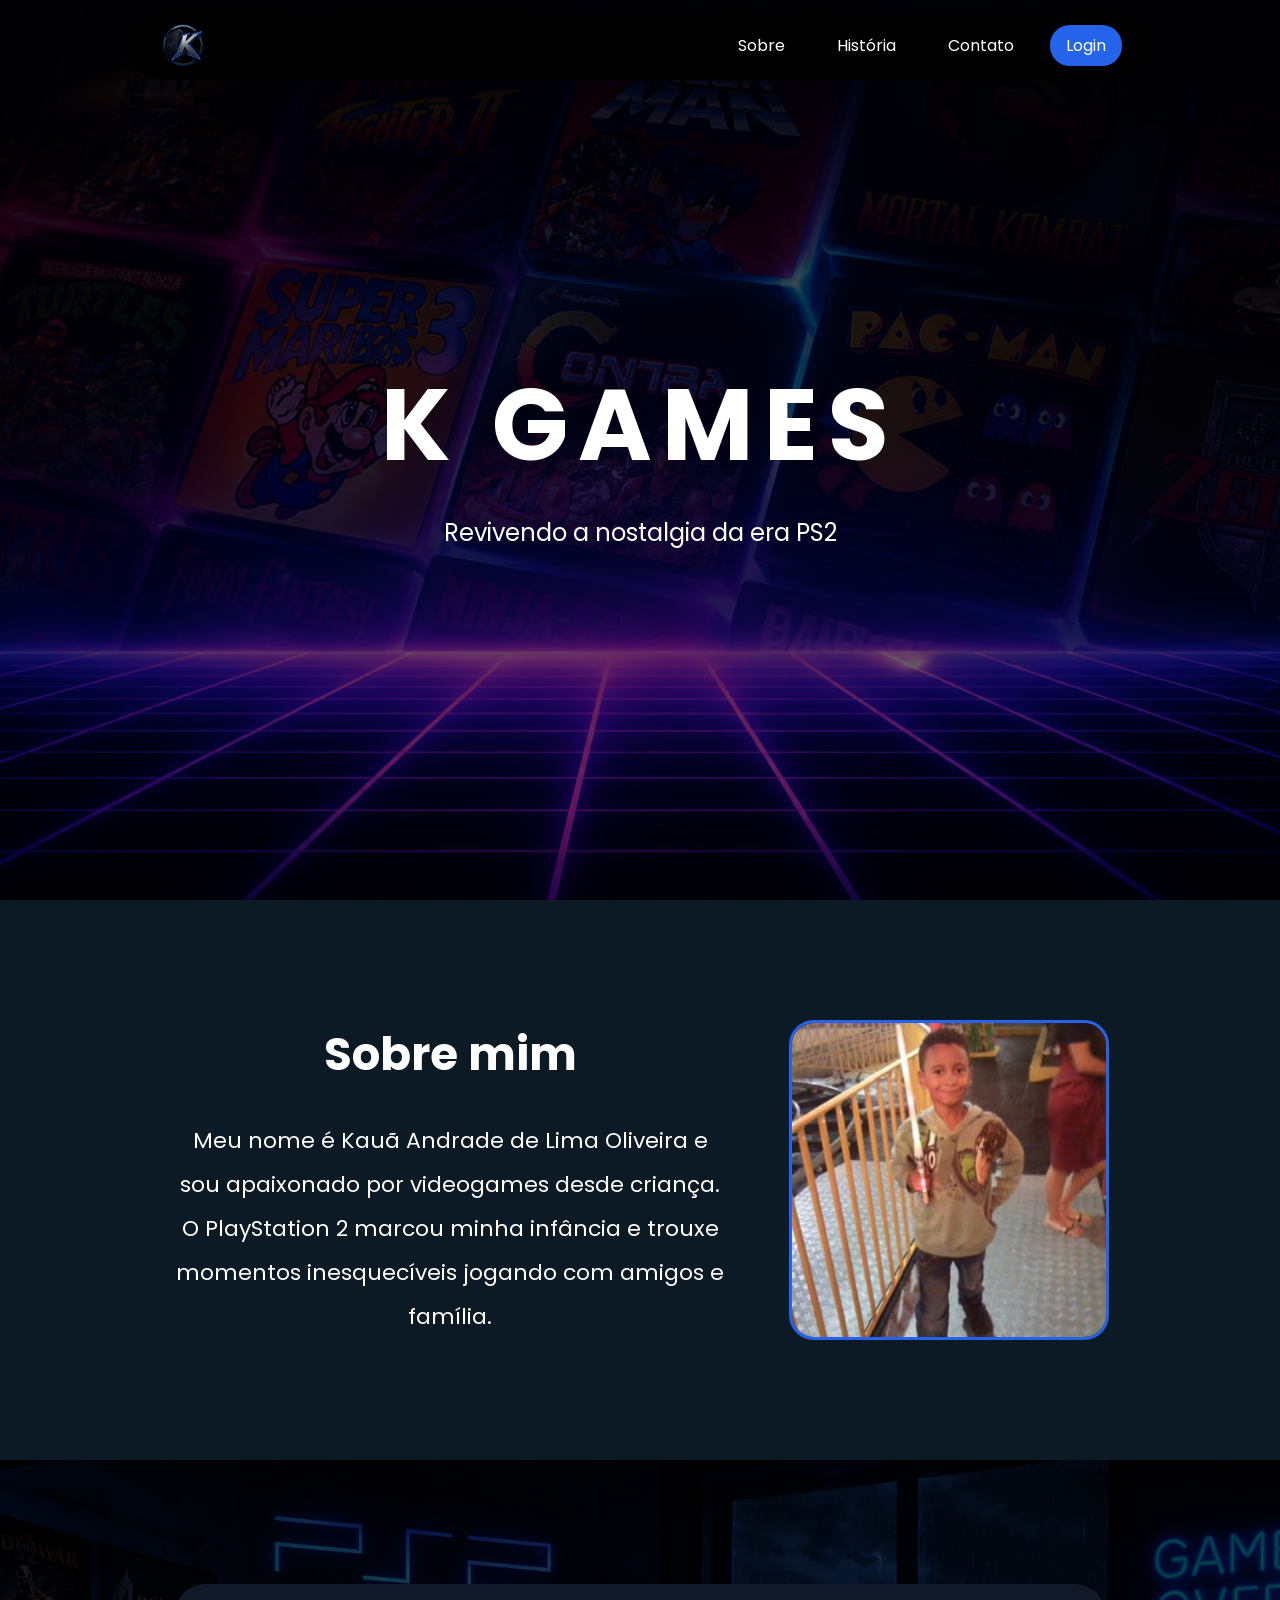
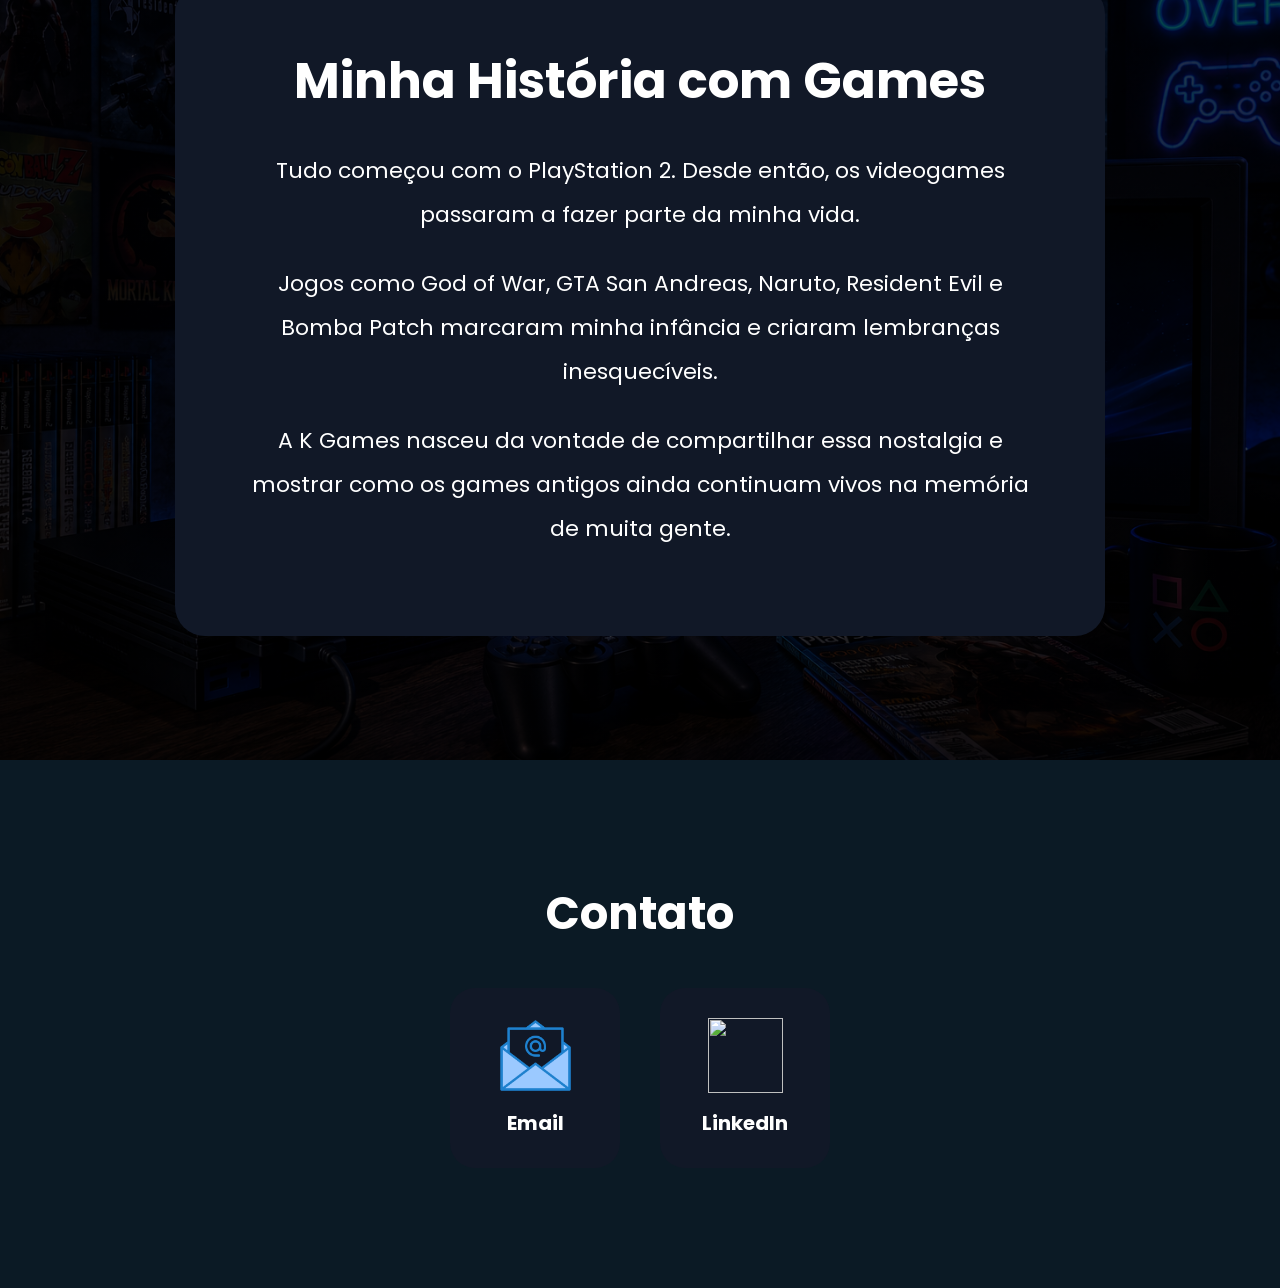
==== commit e589c73d: "projeto atualizado 2.0" ====
--- a/public/index.html
+++ b/public/index.html
@@ -2,60 +2,166 @@
 <html lang="pt-br">
 
 <head>
+
     <meta charset="UTF-8">
+
+    <meta name="viewport"
+        content="width=device-width, initial-scale=1.0">
+
     <title>K Games</title>
 
     <link rel="stylesheet" href="style.css">
-    <link href="https://fonts.googleapis.com/css2?family=Poppins:wght@300;400;600&display=swap" rel="stylesheet">
+
+    <link href="https://fonts.googleapis.com/css2?family=Poppins:wght@300;400;500;600&display=swap"
+        rel="stylesheet">
+
 </head>
 
 <body>
 
-<header class="header">
-    <a href="index.html" class="logo">
-        <img src="./imagem/GamesLogan.png">
-    </a>
-    <nav>
-        <a href="#sobre">Sobre</a>
-        <a href="#projeto">Projeto</a>
-        <a href="#contato">Contato</a>
-        <a href="login.html" class="btn">Login</a>
-    </nav>
-</header>
+    <header>
 
-<section class="hero">
-    
-    <div class="overlay"></div>
-  
-    <h1 class="titulo">
-        <span>K</span>
-        <span>G</span><span>A</span><span>M</span><span>E</span><span>S</span>
-    </h1>
-    
-</section>
+        <div class="header">
 
-<section id="sobre" class="secao">
-    
-    <h2>Sobre mim</h2>
-    <p>
-        Meu nome Kauã Andrade de Lima Oliveira, sou apaixonado por jogos e video games desde da infancia.
-        
-    </p>
-    <img src="./imagem/KauãAndrad.jpeg" alt="">
-</section>
+            <a href="index.html" class="logo">
 
-<section id="projeto" class="secao" style="background-color: rgb(19, 19, 29);" >
-    <h2>Sobre o projeto</h2>
-    <p>
-       A Kgames ela foi desenvolvida para mostrar um pouco da minha historia e minha paixão pelo video game PS2.
-    </p>
-</section>
+                <img src="./imagem/GamesLogan.png">
 
-<section id="contato" class="secao" >
-    <h2>Contato</h2>
-    <p>Email: kaua.loliveira@sptech.school</p>
+            </a>
 
-</section>
+            <nav>
+
+                <a href="#sobre">Sobre</a>
+
+                <a href="#historia">História</a>
+
+                <a href="#contato">Contato</a>
+
+                <a href="login.html" class="btn">
+                    Login
+                </a>
+
+            </nav>
+
+        </div>
+
+    </header>
+
+    <section class="hero">
+
+        <div class="hero-texto">
+
+            <h1 class="titulo">
+                K GAMES
+            </h1>
+
+            <p class="subtitulo">
+
+                Revivendo a nostalgia da era PS2
+
+            </p>
+
+        </div>
+
+    </section>
+
+    <section id="sobre" class="secao">
+
+        <div class="conteudo">
+
+            <div class="texto">
+
+                <h2>Sobre mim</h2>
+
+                <p>
+
+                    Meu nome é Kauã Andrade de Lima Oliveira
+                    e sou apaixonado por videogames desde
+                    criança. O PlayStation 2 marcou minha
+                    infância e trouxe momentos inesquecíveis
+                    jogando com amigos e família.
+
+                </p>
+
+            </div>
+
+            <img src="./imagem/KauãAndrad.jpeg">
+
+        </div>
+
+    </section>
+
+    <section id="historia" class="historia">
+
+        <div class="historia-conteudo">
+
+            <h2>
+
+                Minha História com Games
+
+            </h2>
+
+            <p>
+
+                Tudo começou com o PlayStation 2.
+                Desde então, os videogames passaram
+                a fazer parte da minha vida.
+
+            </p>
+
+            <p>
+
+                Jogos como God of War, GTA San Andreas,
+                Naruto, Resident Evil e Bomba Patch
+                marcaram minha infância e criaram
+                lembranças inesquecíveis.
+
+            </p>
+
+            <p>
+
+                A K Games nasceu da vontade de compartilhar
+                essa nostalgia e mostrar como os games antigos
+                ainda continuam vivos na memória de muita gente.
+
+            </p>
+
+        </div>
+
+    </section>
+
+    <section id="contato" class="secao">
+
+        <h2>
+
+            Contato
+
+        </h2>
+
+        <div class="contato-box">
+
+            <a href="mailto:kaua.loliveira@sptech.school"
+                class="contato-item">
+
+                <img src="./imagem/email.png">
+
+                <span>Email</span>
+
+            </a>
+
+            <a href="https://linkedin.com"
+                class="contato-item">
+
+                <img src="./imagem/linkedin.png">
+
+                <span>LinkedIn</span>
+
+            </a>
+
+        </div>
+
+    </section>
 
 </body>
+
 </html>
--- a/public/style.css
+++ b/public/style.css
@@ -1,377 +1,332 @@
-* {
-  margin: 0;
-  padding: 0;
-  box-sizing: border-box;
-  font-family: 'Poppins', sans-serif;
-}
-
-body {
-  background-color: #081520;
-  padding-top: 80px;
-}
-
-p {
-  font-size: 24px;
-  color: white;
-  font-weight: bold;
-  background: none;
-  padding: 0;
-  max-width: 700px;
-  margin: 10px auto;
-  line-height: 1.6;
-}
-
-h1 {
-  font-size: 24px;
-  color: white;
-  font-weight: bold;
-  background-color: #333;
-  padding: 20px;
-  border-radius: 10px;
-  max-width: 600px;
-  margin: 20px auto;
-  text-align: center;
-}
-
-h2 {
-  font-size: 32px;
-  color: white;
-  font-weight: bold;
-  background: none;
-  padding: 0;
-  margin: 20px auto;
-  text-align: center;
-}
-
-header {
-  display: flex;
-  justify-content: center;
-  align-items: center;
-  height: 50px;
-  width: 100%;
-  margin-top: 15px;
-  position: fixed;
-  top: 0;
-  z-index: 10;
-}
-
-.header {
-  display: flex;
-  justify-content: space-between;
-  align-items: center;
-  width: 80%;
-  padding: 12px 25px;
-  background: black;
-  border-radius: 40px;
-  margin: 15px auto;
-  margin-left: 160px;
-}
-
-.header img {
-  width: 45px;
-}
-
-.header nav {
-  display: flex;
-  gap: 20px;
-}
-
-.header nav a {
-  color: white;
-  text-decoration: none;
-  padding: 8px 16px;
-  border-radius: 20px;
-  background: transparent;
-  transition: 0.3s;
-  font-family: 'Poppins', sans-serif;
-}
-
-.header nav a:hover {
-  background: rgba(255, 255, 255, 0.1);
-}
-
-.header nav a.login,
-.header nav a.btn {
-  background: linear-gradient(45deg, #3b82f6, #2563eb);
-}
-
-.banner {
-  background: url('./imagem/imagemdefundoGame.png') center/cover no-repeat;
-  padding: 60px 20px;
-  color: white;
-}
-
-.conteudo {
-  background: #111;
-  padding: 40px;
-  color: white;
-  text-align: center;
-}
-
-.login {
-  min-height: 100vh;
-  display: flex;
-  justify-content: center;
-  align-items: center;
-  background: url('./imagem/imagemdefundoGame.png') center/cover no-repeat;
-}
-
-.container {
-  width: 100%;
-  max-width: 420px;
-  padding: 0 10px;
-}
-
-.card {
-padding: 35px;
-  border-radius: 20px;
-  background: #000;
-  box-shadow: 0 0 40px rgba(0, 0, 0, 0.6);
-  color: white;
-}
-
-.card h2 {
-  text-align: center;
-  margin-bottom: 20px;
-}
-
-.formulario {
-  display: flex;
-  flex-direction: column;
-  gap: 15px;
-}
-
-.campo span {
-  font-size: 14px;
-}
-
-.campo input {
-  width: 100%;
-  padding: 12px;
-  border-radius: 10px;
-  border: none;
-  outline: none;
-  background: rgba(255, 255, 255, 0.2);
-  color: white;
-}
-
-.botao {
-  margin-top: 10px;
-  padding: 12px;
-  border: none;
-  border-radius: 10px;
-  background: linear-gradient(45deg, #3b82f6, #2563eb);
-  color: white;
-  font-weight: bold;
-  cursor: pointer;
-  transition: 0.3s;
-}
-
-.botao:hover {
-  transform: scale(1.03);
-}
-
-.cadastro {
-  margin-top: 15px;
-  text-align: center;
-  font-size: 13px;
-}
-
-.cadastro a {
-  color: #3b82f6;
-  font-weight: bold;
-}
-
-.card_erro {
-  display: none;
-  background: rgba(255, 0, 0, 0.2);
-  border-radius: 10px;
-  padding: 10px;
-  margin-bottom: 15px;
-  text-align: center;
-  color: #fff;
-}
-
-.card_erro.sucesso {
-  background: rgba(0, 255, 0, 0.2);
-}
-
-.hero {
-  height: 100vh;
-  background: url('./imagem/imagemdefundoGame.png') center/cover no-repeat;
-  display: flex;
-  justify-content: center;
-  align-items: center;
-  position: relative;
-}
-
-.overlay {
-  position: absolute;
-  width: 100%;
-  height: 100%;
-  background: rgba(0, 0, 0, 0.6);
-}
-
-.titulo {
-  position: relative;
-  font-size: 70px;
-  color: #fff;
-  display: flex;
-  gap: 5px;
-}
-
-
-
-.secao {
-  padding: 100px 20px;
-  text-align: center;
-  background: #0b1a25;
-  color: white;
-}
-
-.secao:nth-child(even) {
-  background: #a7bfd4;
-}
-
-.secao h2 {
-  margin-bottom: 20px;
-  font-size: 28px;
-}
-
-
-
-
-.carousel {
-  padding: 50px 20px;
-  
-  text-align: center;
-  color: white;
-  position: relative;
-
-}
-
-.carousel-nav {
-  position: absolute;
-  top: 20px;
-  right: 20px;
-  background: rgba(255, 255, 255, 0.1);
-  padding: 10px 15px;
-  border-radius: 20px;
-  backdrop-filter: blur(10px);
-}
-
-.carousel-nav a {
-  color: white;
-  text-decoration: none;
-  font-weight: bold;
-  transition: color 0.3s;
-}
-
-.carousel-nav a:hover {
-  color: #3b82f6;
-}
-
-.carousel h2 {
-  margin-bottom: 30px;
-  font-size: 32px;
-  text-shadow: 0 2px 4px rgba(0, 0, 0, 0.5);
-}
-
-.carousel-container {
-  position: relative;
-  width: 100%;
-  max-width: 1200px;
-  margin: 0 auto;
-  overflow: hidden;
-}
-
-.carousel-wrapper {
-  display: flex;
-
-}
-
-.carousel-slide {
-  min-width: 100%;
-  display: flex;
-  justify-content: center;
-  gap: 20px;
-  flex-wrap: nowrap;
-}
-
-.game-card {
-  background: rgba(255, 255, 255, 0.1);
-  backdrop-filter: blur(15px);
-  border-radius: 20px;
-  padding: 20px;
-  width: 300px;
-  text-align: center;
-  box-shadow: 0 8px 32px rgba(0, 0, 0, 0.3);
-  border: 1px solid rgba(255, 255, 255, 0.2);
-
-}
-
-.game-card:hover {
-
-  box-shadow: 0 12px 40px rgba(59, 130, 246, 0.3);
-}
-
-.game-card img {
-  width: 100%;
-  height: 250px;
-  object-fit: cover;
-  border-radius: 15px;
-  margin-bottom: 15px;
-  border: 2px solid rgba(255, 255, 255, 0.1);
-}
-
-.game-card h3 {
-  margin-bottom: 10px;
-  font-size: 24px;
-  color: #fff;
-  text-shadow: 0 1px 2px rgba(0, 0, 0, 0.5);
-}
-
-.carousel-btn {
-  position: absolute;
-  top: 50%;
-  right: 20px;
-  transform: translateY(-50%);
-  background: linear-gradient(45deg, #3b82f6, #2563eb);
-  color: white;
-  border: none;
-  padding: 15px 20px;
-  border-radius: 50%;
-  cursor: pointer;
-  font-size: 20px;
-
-  box-shadow: 0 4px 15px rgba(59, 130, 246, 0.4);
-}
-
-.carousel-btn:hover {
-  background: linear-gradient(45deg, #2563eb, #1d4ed8);
-  transform: translateY(-50%) scale(1.1);
-  box-shadow: 0 6px 20px rgba(59, 130, 246, 0.6);
-}
-img {
-  width: 100%;
-  height: 100%;
-  object-fit: cover;
-}
-
-.secao img {
-  width: 300px;
-  height: 300px;
-  object-fit: cover;
-  border-radius: 20px;
-  margin-top: 20px;
-}
-
-.top5 {
-  min-height: 100vh;
-  display: flex;
-  justify-content: center;
-  align-items: center;
- 
-}
-
-
+@import url('https://fonts.googleapis.com/css2?family=Poppins:wght@300;400;500;600&display=swap');
+
+*{
+    margin:0;
+    padding:0;
+    box-sizing:border-box;
+    font-family:Poppins;
+}
+
+html{
+    scroll-behavior:smooth;
+}
+
+body{
+    background-color:#081520;
+    color:white;
+}
+
+header{
+
+    width:100%;
+
+    height:90px;
+
+    position:fixed;
+
+    top:0;
+    left:0;
+
+    display:flex;
+    justify-content:center;
+    align-items:center;
+
+    z-index:1000;
+}
+
+.header{
+
+    width:80%;
+
+    height:70px;
+
+    background-color:black;
+
+    border-radius:40px;
+
+    display:flex;
+    justify-content:space-between;
+    align-items:center;
+
+    padding:0 30px;
+}
+
+.logo{
+
+    display:flex;
+    align-items:center;
+}
+
+.logo img{
+
+    width:50px;
+}
+
+nav{
+
+    display:flex;
+    align-items:center;
+
+    gap:20px;
+}
+
+nav a{
+
+    color:white;
+
+    text-decoration:none;
+
+    padding:8px 16px;
+
+    border-radius:20px;
+}
+
+nav a:hover{
+
+    background-color:#1e293b;
+}
+
+.btn{
+
+    background-color:#2563eb;
+}
+
+/* HERO */
+
+.hero{
+    height:100vh;
+
+    background:
+    linear-gradient(rgba(0,0,0,0.6), rgba(0,0,0,0.6)),
+    url('./imagem/imagemdefundoGame.png');
+
+    background-position:center;
+    background-size:cover;
+    background-repeat:no-repeat;
+
+    display:flex;
+    justify-content:center;
+    align-items:center;
+}
+
+.hero-texto{
+    text-align:center;
+}
+
+.titulo{
+    font-size:100px;
+    letter-spacing:10px;
+}
+
+.subtitulo{
+    font-size:24px;
+    margin-top:15px;
+}
+
+/* SEÇÕES */
+
+.secao{
+    padding:120px 20px;
+    text-align:center;
+    background-color:#0b1a25;
+}
+
+.secao h2{
+    font-size:45px;
+    margin-bottom:30px;
+}
+
+.secao p{
+    font-size:22px;
+    max-width:800px;
+    margin:auto;
+    line-height:2;
+}
+
+/* SOBRE */
+
+.conteudo{
+    display:flex;
+    justify-content:center;
+    align-items:center;
+    gap:60px;
+}
+
+.texto{
+    width:45%;
+}
+
+.conteudo img{
+    width:320px;
+    height:320px;
+    object-fit:cover;
+    border-radius:25px;
+    border:3px solid #2563eb;
+}
+
+/* HISTORIA */
+
+.historia{
+    min-height:100vh;
+
+    background:
+    linear-gradient(rgba(0,0,0,0.7), rgba(0,0,0,0.7)),
+    url('./imagem/PS2Fundo.png');
+
+    background-position:center;
+    background-size:cover;
+    background-repeat:no-repeat;
+
+    display:flex;
+    justify-content:center;
+    align-items:center;
+
+    padding:100px 20px;
+}
+
+.historia-conteudo{
+    width:75%;
+    background-color:#111827;
+    padding:60px;
+    border-radius:30px;
+    text-align:center;
+}
+
+.historia-conteudo h2{
+    font-size:50px;
+    margin-bottom:30px;
+}
+
+.historia-conteudo p{
+    font-size:22px;
+    line-height:2;
+    margin-bottom:25px;
+}
+
+/* CONTATO */
+
+.contato-box{
+    display:flex;
+    justify-content:center;
+    gap:40px;
+    margin-top:40px;
+}
+
+.contato-item{
+    width:170px;
+    padding:30px;
+    background-color:#111827;
+    border-radius:25px;
+
+    text-decoration:none;
+    color:white;
+
+    display:flex;
+    flex-direction:column;
+    align-items:center;
+}
+
+.contato-item:hover{
+    background-color:#1e293b;
+}
+
+.contato-item img{
+    width:75px;
+    height:75px;
+    object-fit:contain;
+    margin-bottom:15px;
+}
+
+.contato-item span{
+    font-size:20px;
+    font-weight:bold;
+}
+
+/* TOP 5 */
+
+.top5{
+    min-height:100vh;
+
+    display:flex;
+    justify-content:center;
+    align-items:center;
+
+    padding:120px 20px;
+}
+
+.container{
+    width:100%;
+    display:flex;
+    justify-content:center;
+}
+
+.card{
+    width:500px;
+    background-color:#111827;
+    padding:40px;
+    border-radius:25px;
+    text-align:center;
+}
+
+.card h2{
+    font-size:38px;
+    margin-bottom:30px;
+}
+
+.formulario{
+    display:flex;
+    flex-direction:column;
+    gap:20px;
+}
+
+.campo{
+    text-align:left;
+}
+
+.campo span{
+    font-size:18px;
+    display:block;
+    margin-bottom:10px;
+}
+
+.campo input{
+    width:100%;
+    padding:15px;
+    border:none;
+    border-radius:12px;
+    background-color:#1e293b;
+    color:white;
+    font-size:16px;
+    outline:none;
+}
+
+.botao{
+    width:100%;
+    height:50px;
+    border:none;
+    border-radius:12px;
+    background-color:#2563eb;
+    color:white;
+    font-size:18px;
+    cursor:pointer;
+}
+
+.botao:hover{
+    background-color:#1d4ed8;
+}
+
+#lista{
+    margin-top:30px;
+
+    display:flex;
+    flex-direction:column;
+
+    gap:15px;
+}
+
+#lista p{
+    background-color:#1e293b;
+    padding:15px;
+    border-radius:12px;
+    font-size:20px;
+}
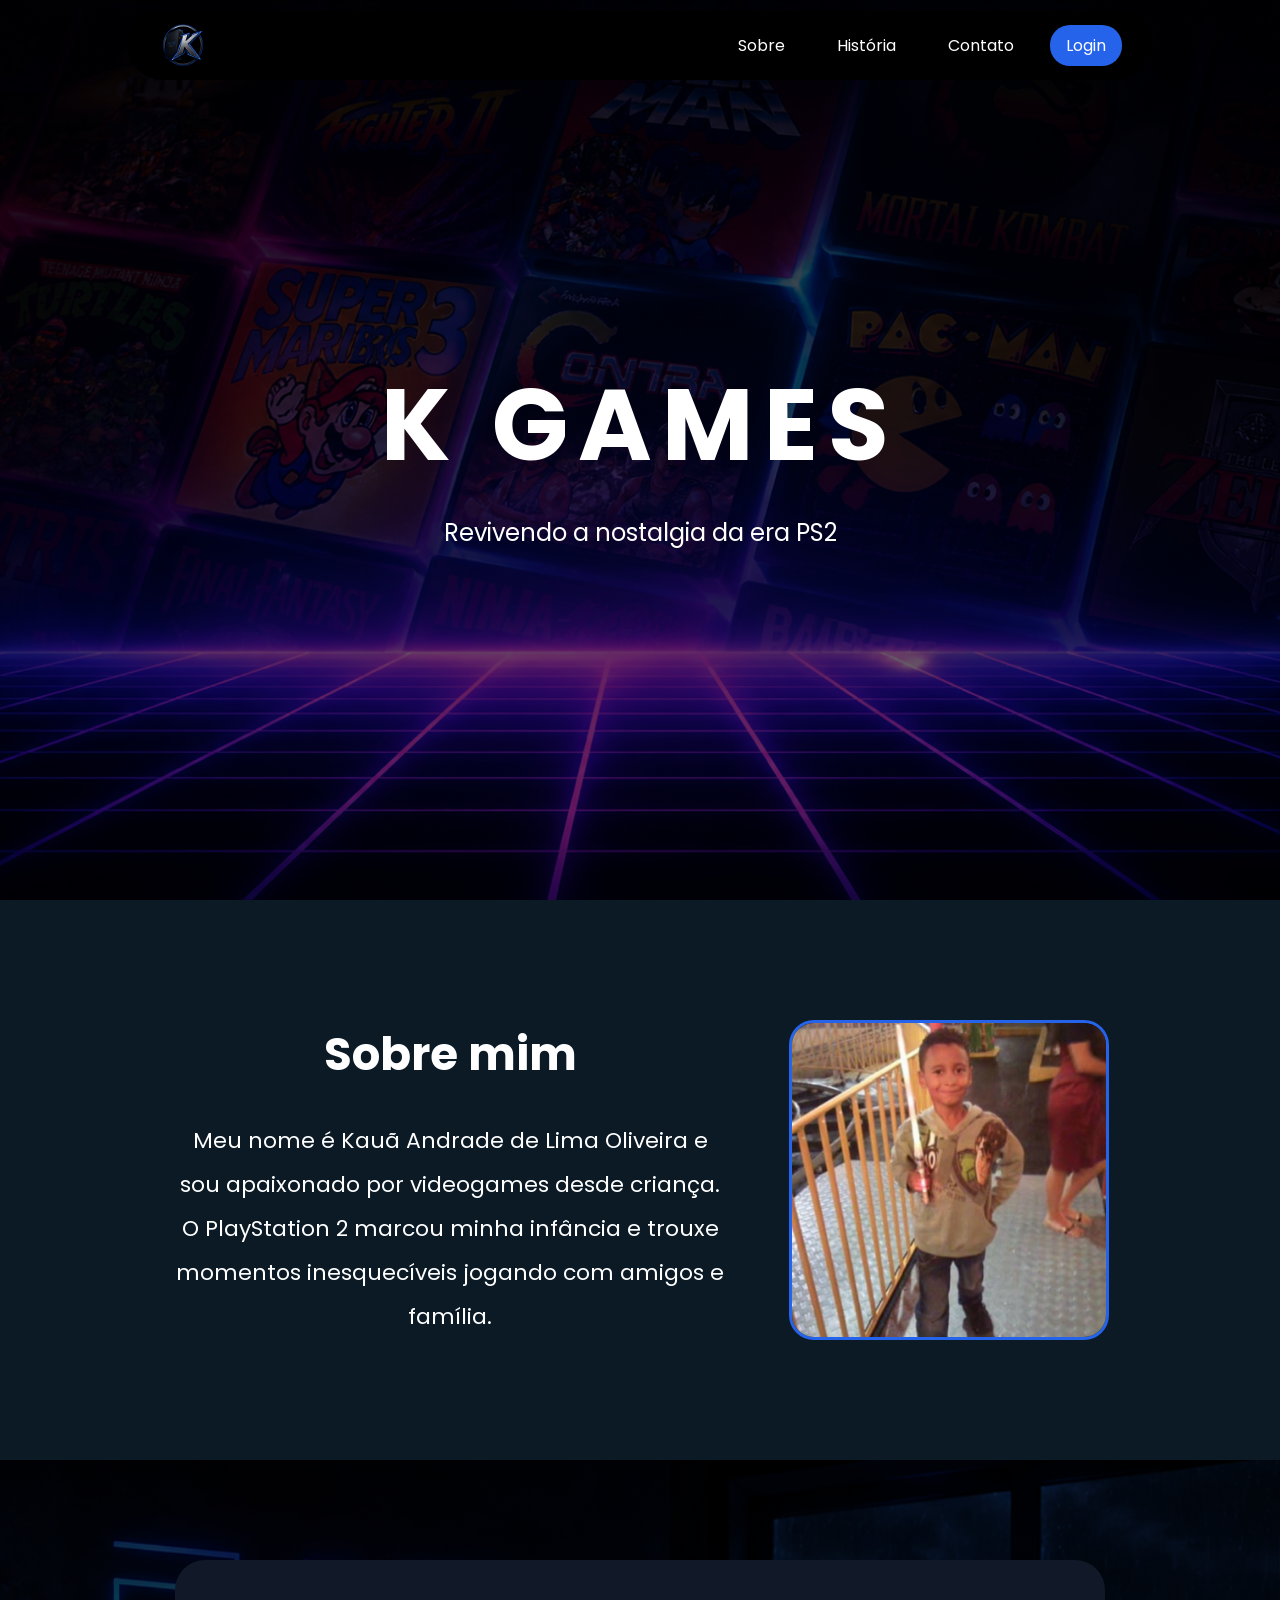
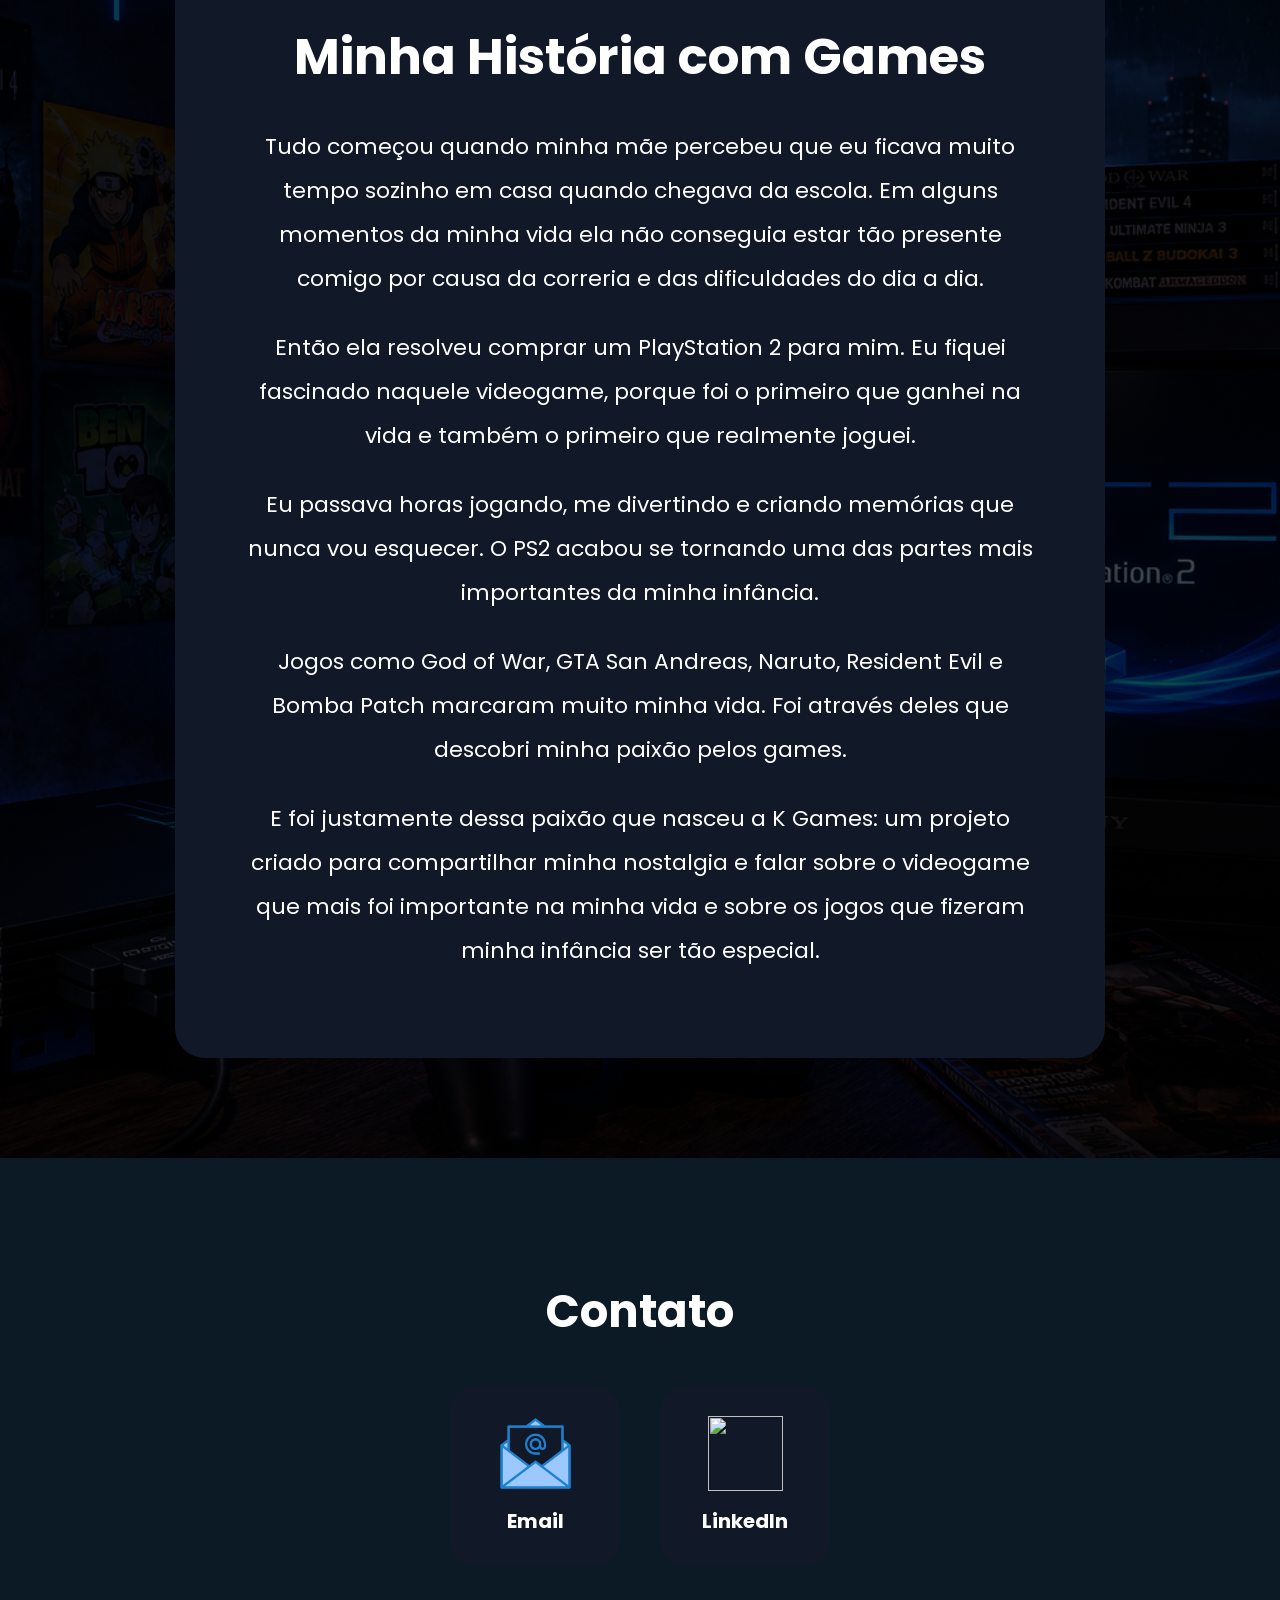
==== commit 693b9b4f: "index melhorado e separado style para login e cadastro" ====
--- a/public/index.html
+++ b/public/index.html
@@ -100,32 +100,35 @@
                 Minha História com Games
 
             </h2>
+<p>
 
-            <p>
+Tudo começou quando minha mãe percebeu que eu ficava muito tempo sozinho em casa quando chegava da escola. Em alguns momentos da minha vida ela não conseguia estar tão presente comigo por causa da correria e das dificuldades do dia a dia.
 
-                Tudo começou com o PlayStation 2.
-                Desde então, os videogames passaram
-                a fazer parte da minha vida.
+</p>
 
-            </p>
+<p>
 
-            <p>
+Então ela resolveu comprar um PlayStation 2 para mim. Eu fiquei fascinado naquele videogame, porque foi o primeiro que ganhei na vida e também o primeiro que realmente joguei.
 
-                Jogos como God of War, GTA San Andreas,
-                Naruto, Resident Evil e Bomba Patch
-                marcaram minha infância e criaram
-                lembranças inesquecíveis.
+</p>
 
-            </p>
+<p>
 
-            <p>
+Eu passava horas jogando, me divertindo e criando memórias que nunca vou esquecer. O PS2 acabou se tornando uma das partes mais importantes da minha infância.
 
-                A K Games nasceu da vontade de compartilhar
-                essa nostalgia e mostrar como os games antigos
-                ainda continuam vivos na memória de muita gente.
+</p>
 
-            </p>
+<p>
 
+Jogos como God of War, GTA San Andreas, Naruto, Resident Evil e Bomba Patch marcaram muito minha vida. Foi através deles que descobri minha paixão pelos games.
+
+</p>
+
+<p>
+
+E foi justamente dessa paixão que nasceu a K Games: um projeto criado para compartilhar minha nostalgia e falar sobre o videogame que mais foi importante na minha vida e sobre os jogos que fizeram minha infância ser tão especial.
+
+</p>
         </div>
 
     </section>
